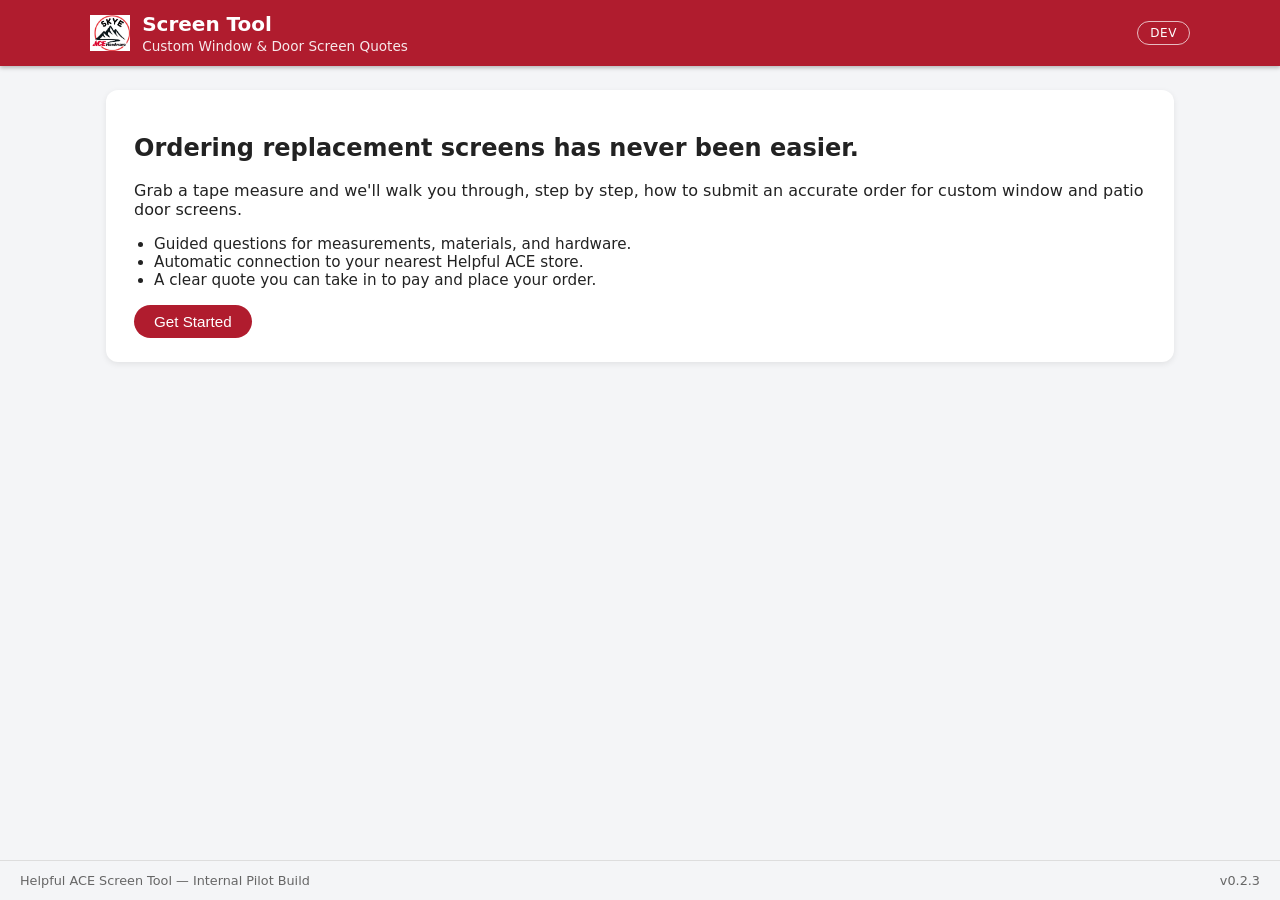
==== index.html @ 0d684887 "Update script references in index.html" ====
<!DOCTYPE html>
<html lang="en">
<head>
  <meta charset="UTF-8" />
  <title>Screen Replacement Ordering | Helpful ACE</title>
  <meta name="viewport" content="width=device-width, initial-scale=1" />
  <link rel="icon" href="data:image/svg+xml,%3Csvg xmlns='http://www.w3.org/2000/svg' viewBox='0 0 100 100'%3E%3Crect width='100' height='100' fill='%23b01c2e'/%3E%3Ctext x='50' y='62' text-anchor='middle' font-size='56' fill='white' font-family='Arial'%3ES%3C/text%3E%3C/svg%3E" />
  <link rel="stylesheet" href="styles.css" />
</head>
<body>
  <header class="app-header">
    <div class="app-header-inner">
      <div class="brand">
        <img class="brand-logo" src="skye_ace_logo.png" alt="Skye Bridge / Helpful" onerror="this.style.display=\'none\'">
        <div class="brand-text">
          <div class="brand-mark">Screen Tool</div>
          <div class="brand-subtitle">Custom Window & Door Screen Quotes</div>
        </div>
      </div>
      <div class="environment-pill" id="envIndicator">DEV</div>
    </div>
  </header>
  <div id="appBanner" class="banner hidden" role="status" aria-live="polite"></div>

  <main id="app">
    <!-- Landing View -->
    <section id="view-landing" class="view active-view">
      <div class="card">
        <h1>Ordering replacement screens has never been easier.</h1>
        <p>
          Grab a tape measure and we'll walk you through, step by step, how to
          submit an accurate order for custom window and patio door screens.
        </p>
        <ul class="benefits-list">
          <li>Guided questions for measurements, materials, and hardware.</li>
          <li>Automatic connection to your nearest Helpful ACE store.</li>
          <li>A clear quote you can take in to pay and place your order.</li>
        </ul>
        <button id="btnGetStarted" class="btn btn-primary">
          Get Started
        </button>
      </div>
    </section>

    <!-- Customer Info View -->
    <section id="view-customer" class="view">
      <div class="card">
        <h2>Let's get to know each other.</h2>
        <p class="view-subtitle">
          We'll use this information to connect your quote to the right store
          and send you a copy by email.
        </p>

        <form id="customerForm" class="form-grid">
          <div class="form-field">
            <label for="customerName">Customer Name</label>
            <input id="customerName" name="customerName" type="text" required />
          </div>

          <div class="form-field full-width">
            <label for="customerStreet">Street Address</label>
            <input id="customerStreet" name="customerStreet" type="text" required />
          </div>

          <div class="form-field">
            <label for="customerCity">City</label>
            <input id="customerCity" name="customerCity" type="text" required />
          </div>

          <div class="form-field">
            <label for="customerState">State</label>
            <input id="customerState" name="customerState" type="text" maxlength="2" required />
          </div>

          <div class="form-field">
            <label for="customerZip">ZIP Code</label>
            <input id="customerZip" name="customerZip" type="text" required />
          </div>

          <div class="form-field">
            <label for="customerEmail">Email</label>
            <input id="customerEmail" name="customerEmail" type="email" required />
          </div>

          <div class="form-field">
            <label for="customerPhone">Phone Number</label>
            <input id="customerPhone" name="customerPhone" type="tel" required />
          </div>

          <div class="form-field full-width">
            <label for="storeSelect">Selected Store</label>
            <select id="storeSelect" name="storeSelect" required>
              <!-- populated by app.js -->
            </select>
          </div>

          <div class="form-actions">
            <button type="button" class="btn btn-secondary" data-nav="landing">
              Back
            </button>
            <button type="submit" class="btn btn-primary">
              Continue to Quote
            </button>
          </div>
        </form>
      </div>
    </section>

    <!-- Quote Dashboard View -->
    <section id="view-dashboard" class="view">
      <div class="card card-wide">
        <header class="section-header">
          <div>
            <h2>Screen Quote Dashboard</h2>
            <p class="view-subtitle">
              Review your customer details, add window or door screens as line items,
              and submit for a complete quote.
            </p>
          </div>
          <div>
            <button id="btnAddScreen" class="btn btn-primary">
              Add Screen
            </button>
          </div>
        </header>

        <section class="summary-grid">
          <div class="summary-card">
            <h3>Customer</h3>
            <div id="summaryCustomer"></div>
          </div>
          <div class="summary-card">
            <h3>Store</h3>
            <div id="summaryStore"></div>
          </div>
          <div class="summary-card totals-card">
            <h3>Quote Totals</h3>
            <div id="summaryTotals">
              <div class="totals-row">
                <span>Subtotal</span><span id="subtotalValue">$0.00</span>
              </div>
              <div class="totals-row">
                <span>Tax</span><span id="taxValue">$0.00</span>
              </div>
              <div class="totals-row">
                <span>Delivery</span><span id="deliveryValue">$0.00</span>
              </div>
              <div class="totals-row totals-row-strong">
                <span>Total</span><span id="totalValue">$0.00</span>
              </div>
            </div>
          </div>
        </section>

        <section class="lineitems-section">
          <div class="lineitems-header">
            <h3>Screens on this quote</h3>
            <p id="lineItemCount" class="helper-text">No screens added yet.</p>
          </div>
          <table class="lineitems-table">
            <thead>
              <tr>
                <th>#</th>
                <th>Type</th>
                <th>Qty</th>
                <th>Width</th>
                <th>Height</th>
                <th>Frame</th>
                <th>Material</th>
                <th>Crossbar</th>
                <th>Hardware</th>
                <th>Line Price</th>
                <th></th>
              </tr>
            </thead>
              <tbody id="lineItemsBody">
              <!-- populated dynamically -->
            </tbody>
          </table>
        </section>

        <div class="dashboard-actions-wrapper">
          <section class="acknowledgement">
            <label class="checkbox-row">
              <input type="checkbox" id="ackMeasurements" />
              <span>
                I understand that it is my responsibility to ensure all measurements,
                hardware selections, and locations are accurate.
              </span>
            </label>
          </section>

          <section class="form-actions spaced">
            <button type="button" class="btn btn-secondary" data-nav="customer">
              Back to Customer Info
            </button>
            <button type="button" class="btn btn-primary" id="btnSubmitQuote">
              Submit Quote
            </button>
          </section>
        </div>
      </div>
    </section>

    <!-- Add Screen View -->
    <section id="view-add-screen" class="view">
      <div class="card card-wide">
        <header class="section-header">
          <div>
            <h2>Add Screen</h2>
            <p class="view-subtitle">
              We'll walk through this opening one step at a time. You can add
              as many screens as you need.
            </p>
          </div>
        </header>

        <form id="screenForm" class="screen-form">
          <div id="screenStepIndicator" class="step-indicator">
            Step 1 of 6
          </div>

          <!-- STEP 1: Screen type & quantity -->
          <div class="screen-step active-step" data-step="1">
            <div class="form-grid">
              <div class="form-field full-width">
                <label>Is this for a window or a patio door?</label>
                <div class="inline-options">
                  <label>
                    <input type="radio" name="screenType" value="window" checked />
                    Window Screen
                  </label>
                  <label>
                    <input type="radio" name="screenType" value="door" />
                    Patio Door Screen
                  </label>
                </div>
                <p class="helper-text">
                  You can repeat this process for each opening. We'll keep everything
                  organized on your quote.
                </p>
              </div>

              <div class="form-field">
                <label for="screenQty">How many of this exact screen do you need?</label>
                <input
                  id="screenQty"
                  name="screenQty"
                  type="number"
                  min="1"
                  value="1"
                  required
                />
              </div>
            </div>
          </div>

          <!-- STEP 2: Measurements -->
          <div class="screen-step" data-step="2">
            <div class="form-grid">
              <div class="form-field full-width">
                <label>Measure the screen frame</label>
              <div class="form-field full-width helper-text">
                <p><strong>Measuring tip:</strong> Measure from the <strong>outside edge</strong> of the frame at the top corners (width), and the <strong>outside edge</strong> of the frame at the side corners (height).</p>
                <p><strong>Orientation:</strong> If you remove the screen, lay it flat with the side that faces <strong>away from the house</strong> facing up. When you see “left/right/top/bottom” later, always think of the screen as you’re standing <strong>outside looking in</strong>.</p>
              </div>

              </div>

              <div class="form-field">
                <label for="screenWidthWhole">Width (inches)</label>
                <div class="dimension-input">
                  <input
                    id="screenWidthWhole"
                    name="screenWidthWhole"
                    type="number"
                    min="0"
                    placeholder="Whole"
                    required
                  />
                  <select
                    id="screenWidthFraction"
                    name="screenWidthFraction"
                  >
                    <option value="">0</option>
                    <option value="1/8">1/8</option>
                    <option value="1/4">1/4</option>
                    <option value="3/8">3/8</option>
                    <option value="1/2">1/2</option>
                    <option value="5/8">5/8</option>
                    <option value="3/4">3/4</option>
                    <option value="7/8">7/8</option>
                  </select>
                </div>
              </div>

              <div class="form-field">
                <label for="screenHeightWhole">Height (inches)</label>
                <div class="dimension-input">
                  <input
                    id="screenHeightWhole"
                    name="screenHeightWhole"
                    type="number"
                    min="0"
                    placeholder="Whole"
                    required
                  />
                  <select
                    id="screenHeightFraction"
                    name="screenHeightFraction"
                  >
                    <option value="">0</option>
                    <option value="1/8">1/8</option>
                    <option value="1/4">1/4</option>
                    <option value="3/8">3/8</option>
                    <option value="1/2">1/2</option>
                    <option value="5/8">5/8</option>
                    <option value="3/4">3/4</option>
                    <option value="7/8">7/8</option>
                  </select>
                </div>
              </div>
            </div>
          </div>

          <!-- STEP 3: Frame -->
          <div class="screen-step" data-step="3">
            <div class="form-grid">
              <div class="form-field">
                <label for="frameType">Frame Type</label>
                <select id="frameType" name="frameType" required>
                  <!-- options populated from config based on screen type -->
                </select>
              </div>

              <div class="form-field">
                <label class="field-label">Frame Color</label>
                <select id="frameColor" name="frameColor" required class="visually-hidden" aria-hidden="true" tabindex="-1">
                  <!-- options populated from config -->
                </select>
                <div id="frameColorTiles" class="swatch-tiles" aria-label="Frame color options"></div>
              </div>
            </div>
          </div>

          <!-- STEP 4: Material -->
          <div class="screen-step" data-step="4">
            <div class="form-grid">
              <div class="form-field">
                <label for="materialType">Material Type</label>
                <select id="materialType" name="materialType" required>
                  <!-- options populated from config -->
                </select>
              </div>

              <div class="form-field">
                <label class="field-label">Material Color</label>
                <select id="materialColor" name="materialColor" required class="visually-hidden" aria-hidden="true" tabindex="-1">
                  <!-- options populated based on material -->
                </select>
                <div id="materialColorTiles" class="swatch-tiles" aria-label="Material color options"></div>
              </div>

              <div class="form-field full-width">
                <p id="materialDetails" class="helper-text">
                  Select a material to see its features.
                </p>
              </div>
            </div>
          </div>

          <!-- STEP 5: Hardware (windows) OR rollers + handle (doors) -->
          <div class="screen-step" data-step="5">
            <div class="form-grid">
              <div class="form-field full-width">
                <label id="step5Title">Hardware</label>
                <p id="step5Subtitle" class="helper-text">Let's place the hardware.</p>
                <div class="helper-text">
                  <p><strong>Place hardware as if you are outside looking into your home.</strong> Left/right/top/bottom should match what you see from the outside.</p>
                  <p>If the screen is removed, lay it on a flat surface with the side that faces <strong>away from the house</strong> facing up before choosing locations.</p>
                </div>

              </div>

              <!-- Window hardware section -->
              <div id="windowOnlyFields" class="window-only full-width">
                <div class="hardware-grid">
                  <div class="hardware-controls">
                    <div class="form-field">
                      <label for="hardwareType">Hardware Type</label>
                      <select id="hardwareType" name="hardwareType">
                        <!-- from config.hardwareOptions -->
                      </select>
                    </div>

                    <div class="form-field">
                      <label for="hardwareQty">Quantity</label>
                      <input
                        id="hardwareQty"
                        name="hardwareQty"
                        type="number"
                        min="1"
                        value="1"
                      />
                    </div>

                    <div class="form-field">
                      <label for="hardwareSide">Side</label>
                      <select id="hardwareSide" name="hardwareSide">
                        <option value="top">Top</option>
                        <option value="right">Right</option>
                        <option value="bottom">Bottom</option>
                        <option value="left">Left</option>
                      </select>
                    </div>

                    <div class="form-field">
                      <button
                        type="button"
                        class="btn btn-secondary"
                        id="btnAddHardware"
                      >
                        Add Hardware to Diagram
                      </button>
                    </div>

                    <p class="helper-text">
                      Choose a hardware type and quantity, pick the side of the
                      screen frame where it belongs, then click
                      "Add Hardware".
                    </p>

                    <div
                      id="hardwareListSummary"
                      class="hardware-list-summary helper-text"
                    >
                      No hardware added yet.
                    </div>

                    <div id="hardwareImagePreview" class="hardware-image-preview hidden">
                      <img id="hardwareImageImg" alt="Hardware example" />
                      <p id="hardwareImageCaption" class="helper-text small"></p>
                    </div>
                  </div>

                  <div class="hardware-diagram-wrapper">
                    <div id="hardwareDiagram" class="hardware-diagram">
                      <div class="hardware-side side-top"></div>
                      <div class="hardware-side side-right"></div>
                      <div class="hardware-side side-bottom"></div>
                      <div class="hardware-side side-left"></div>
                    </div>
                    <p class="helper-text small">
                      Badges show hardware initials, evenly spaced on the selected
                      side.
                    </p>
                  </div>
                </div>
              </div>

              <!-- Door rollers & handle section -->
              <div id="doorOnlyFields" class="door-only full-width hidden">
                <div class="door-fields-vertical">
                  <div class="form-field full-width">
                    <label for="doorRollers">Roller Type</label>
                    <select id="doorRollers" name="doorRollers">
                      <!-- from config.doorHardwareOptions -->
                    </select>
                  </div>

                  <div class="form-field full-width">
                    <label for="handleOrientation">Handle Orientation</label>
                    <select id="handleOrientation" name="handleOrientation">
                      <option value="left">Left</option>
                      <option value="right">Right</option>
                    </select>
                  </div>

                  <div class="form-field full-width">
                    <label for="handleHeightWhole">Handle Height from Bottom (inches)</label>
                    <div class="dimension-input">
                      <input
                        id="handleHeightWhole"
                        name="handleHeightWhole"
                        type="number"
                        min="0"
                        placeholder="Whole"
                      />
                      <select
                        id="handleHeightFraction"
                        name="handleHeightFraction"
                      >
                        <option value="">0</option>
                        <option value="1/8">1/8</option>
                        <option value="1/4">1/4</option>
                        <option value="3/8">3/8</option>
                        <option value="1/2">1/2</option>
                        <option value="5/8">5/8</option>
                        <option value="3/4">3/4</option>
                        <option value="7/8">7/8</option>
                      </select>
                    </div>
                  </div>
                </div>
              </div>
            </div>
          </div>

          <div class="screen-step" data-step="6">
            <div class="form-grid">
              <div class="form-field full-width">
                <label for="crossbarNeeded" id="crossbarLabel">
                  Do you want a crossbar?
                </label>
                <select id="crossbarNeeded" name="crossbarNeeded">
                  <option value="no">No Crossbar</option>
                  <option value="yes">Yes - Add Crossbar</option>
                </select>
              </div>

              <div id="crossbarDetails" class="crossbar-details hidden full-width">
                <div class="form-field full-width">
                  <label for="crossbarType">Crossbar Size</label>
                  <select id="crossbarType" name="crossbarType">
                    <option value="7/8">7/8"</option>
                    <option value="3/8x5/8">3/8" x 5/8"</option>
                  </select>
                </div>

                <div class="form-field full-width">
                  <label for="crossbarOrientation">Crossbar Orientation</label>
                  <select id="crossbarOrientation" name="crossbarOrientation">
                    <option value="horizontal">Horizontal</option>
                    <option value="vertical">Vertical</option>
                  </select>
                </div>

                <div class="form-field full-width">
                  <label for="crossbarDistance">
                    Distance from top-left corner
                  </label>
                  <input
                    id="crossbarDistance"
                    name="crossbarDistance"
                    type="text"
                    placeholder='e.g. 20" down or 15" across'
                  />
                  <p class="helper-text small">
                    Specify the distance with units (e.g., 20" down for horizontal, 15" across for vertical).
                  </p>
                </div>
              </div>

              <div class="form-field full-width">
                <label>Frame Cut Type</label>
                <div class="inline-options">
                  <label>
                    <input
                      type="radio"
                      name="frameCutType"
                      value="standard"
                      checked
                    /> Standard Cut
                  </label>
                  <label>
                    <input type="radio" name="frameCutType" value="miter" />
                    Miter Cut
                  </label>
                </div>
                <p class="helper-text small">
                  We'll show cut-style reference images on the final quote/order form
                  for the vendor.
                </p>
              </div>
            </div>
          </div>

          <!-- STEP NAVIGATION -->
          <div class="form-actions spaced">
            <button type="button" class="btn btn-secondary" id="btnScreenPrev">
              Back
            </button>

            <div class="step-actions-right">
              <button type="button" class="btn btn-secondary" id="btnCancelScreen">
                Cancel
              </button>
              <button type="button" class="btn btn-primary" id="btnScreenNext">
                Next
              </button>
              <button type="submit" class="btn btn-primary" id="btnSaveScreen">
                Save Screen
              </button>
            </div>
          </div>
        </form>
      </div>
    </section>

    <!-- Success View -->
    <section id="view-success" class="view">
      <div class="card card-wide">
        <h2>Quote submitted successfully.</h2>
        <p id="successStripeLine" class="helper-text hidden">
          Your Screen Quote has been created, but not yet placed. Review the details of your order for accuracy and then
          <a id="successPaymentLink" href="#" target="_blank" rel="noopener">Pay Here</a>,
          use the link in your emailed quote, or visit the store to make payment and complete your order.
        </p>
        <p>
          Once payment is received, production on your order will begin and will no longer be able to be cancelled or modified.
        </p>

        <section class="summary-grid">
          <div class="summary-card">
            <h3>Quote ID</h3>
            <div id="successQuoteId"></div>
          </div>
          <div class="summary-card">
            <h3>Customer</h3>
            <div id="successCustomer"></div>
          </div>
          <div class="summary-card">
            <h3>Store</h3>
            <div id="successStore"></div>
          </div>
        </section>

        <section class="lineitems-section">
          <h3>Summary of screens on this quote</h3>
          <table class="lineitems-table">
            <thead>
              <tr>
                <th>#</th>
                <th>Type</th>
                <th>Qty</th>
                <th>Width</th>
                <th>Height</th>
                <th>Frame</th>
                <th>Material</th>
                <th>Crossbar</th>
                <th>Hardware</th>
                <th>Line Price</th>
              </tr>
            </thead>
            <tbody id="successLineItemsBody">
              <!-- populated dynamically -->
            </tbody>
          </table>
        </section>

        <section class="form-actions centered">
          <button type="button" id="btnNewQuote" class="btn btn-primary">
            Start New Quote
          </button>
        </section>
      </div>
    </section>
  </main>

  <footer class="app-footer">
    <span>Helpful ACE Screen Tool &mdash; Internal Pilot Build</span>
    <span id="appVersion">v0.2.3</span>
  </footer>

  <script>
    window.__screenPaymentUrl = null;

    function updateSuccessPaymentLink() {
      const link = document.getElementById('successPaymentLink');
      if (!link) return;

      if (window.__screenPaymentUrl) {
        link.href = window.__screenPaymentUrl;
        link.classList.remove('disabled');
        link.setAttribute('aria-disabled', 'false');
      } else {
        link.href = '#';
        link.setAttribute('aria-disabled', 'true');
      }
    }

    (function captureQuoteCreatePaymentUrl() {
      const originalFetch = window.fetch.bind(window);
      window.fetch = async function patchedFetch() {
        const response = await originalFetch.apply(window, arguments);

        try {
          const requestTarget = arguments[0];
          const requestUrl = typeof requestTarget === 'string' ? requestTarget : requestTarget?.url || '';
          if (String(requestUrl).includes('/api/quote/create')) {
            response.clone().json().then((data) => {
              window.__screenPaymentUrl = data?.payment_url || data?.quote?.payment_url || null;
              updateSuccessPaymentLink();
            }).catch(() => {});
          }
        } catch (err) {
          console.warn('Payment link capture failed:', err);
        }

        return response;
      };
    })();

    document.addEventListener('DOMContentLoaded', updateSuccessPaymentLink);
  </script>
  <script src="app.js?v=4"></script>
  <script src="post-app-fixes.js?v=1"></script>
  <script>
    (function refreshPaymentLinkAfterSuccessRender() {
      const originalRenderSuccessView = window.renderSuccessView;
      if (typeof originalRenderSuccessView === 'function') {
        window.renderSuccessView = function patchedRenderSuccessView() {
          const result = originalRenderSuccessView.apply(this, arguments);
          updateSuccessPaymentLink();
          setTimeout(updateSuccessPaymentLink, 0);
          return result;
        };
      }
    })();
  </script>
</body>
</html>
---- styles.css ----
/* Reset / base styles */
*,
*::before,
*::after {
  box-sizing: border-box;
}
html,
body {
  margin: 0;
  padding: 0;
  font-family: system-ui, -apple-system, BlinkMacSystemFont, "Segoe UI", sans-serif;
  background-color: #f4f5f7;
  color: #222;
}
body {
  min-height: 100vh;
  display: flex;
  flex-direction: column;
}
/* Header */
.app-header {
  background: #b01c2e;
  color: #fff;
  padding: 0.75rem 1.25rem;
  box-shadow: 0 2px 4px rgba(0, 0, 0, 0.25);
}
.app-header-inner {
  max-width: 1100px;
  margin: 0 auto;
  display: flex;
  align-items: center;
  justify-content: space-between;
  gap: 1rem;
}
.brand {
  display: flex;
  align-items: center;
  gap: 0.75rem;
}
.brand-text {
  display: flex;
  flex-direction: column;
  gap: 0.1rem;
}
.brand-mark {
  font-weight: 700;
  font-size: 1.25rem;
}
.brand-subtitle {
  font-size: 0.85rem;
  opacity: 0.9;
}
.environment-pill {
  padding: 0.25rem 0.75rem;
  border-radius: 999px;
  border: 1px solid rgba(255, 255, 255, 0.7);
  font-size: 0.75rem;
  text-transform: uppercase;
  letter-spacing: 0.05em;
}
/* Body container */
#app {
  flex: 1;
  max-width: 1100px;
  width: 100%;
  margin: 1.5rem auto;
  padding: 0 1rem 2rem;
}
.app-footer {
  border-top: 1px solid #ddd;
  padding: 0.75rem 1.25rem;
  font-size: 0.8rem;
  display: flex;
  justify-content: space-between;
  color: #666;
}
/* Views & cards */
.view {
  display: none;
}
.active-view {
  display: block;
}
.card {
  background: #fff;
  border-radius: 0.75rem;
  padding: 1.5rem 1.75rem;
  box-shadow: 0 2px 6px rgba(0, 0, 0, 0.08);
}
.card-wide {
  padding: 1.5rem 1.75rem 2rem;
}
.section-header {
  display: flex;
  justify-content: space-between;
  gap: 1rem;
  align-items: center;
  margin-bottom: 1rem;
}
.section-header h2 {
  margin-bottom: 0.25rem;
}
.view-subtitle {
  margin-top: 0.25rem;
  font-size: 0.9rem;
  color: #555;
}
/* Buttons */
.btn {
  border-radius: 999px;
  border: none;
  padding: 0.5rem 1.25rem;
  font-size: 0.95rem;
  cursor: pointer;
  display: inline-flex;
  align-items: center;
  justify-content: center;
  gap: 0.25rem;
  transition: transform 0.05s ease, box-shadow 0.05s ease, background-color 0.1s ease;
}
.btn-primary {
  background-color: #b01c2e;
  color: #fff;
}
.btn-primary:hover {
  background-color: #941626;
}
.btn-secondary {
  background-color: #e3e6ea;
  color: #333;
}
.btn-secondary:hover {
  background-color: #d3d7dd;
}
.btn:active {
  transform: translateY(1px);
  box-shadow: none;
}
.btn-xs {
  padding: 0.25rem 0.6rem;
  font-size: 0.75rem;
}
/* Form layout */
.form-grid {
  display: grid;
  grid-template-columns: repeat(2, minmax(0, 1fr));
  gap: 1rem 1.25rem;
  margin-top: 1rem;
}
.form-field {
  display: flex;
  flex-direction: column;
  gap: 0.25rem;
}
.form-field.full-width {
  grid-column: 1 / -1;
}
label {
  font-weight: 600;
  font-size: 0.9rem;
}
input,
select,
textarea {
  border-radius: 0.5rem;
  border: 1px solid #ccd0d5;
  padding: 0.4rem 0.6rem;
  font-size: 0.9rem;
  font-family: inherit;
}
input:focus,
select:focus,
textarea:focus {
  outline: none;
  border-color: #b01c2e;
  box-shadow: 0 0 0 1px rgba(176, 28, 46, 0.15);
}
textarea {
  resize: vertical;
}
.helper-text {
  font-size: 0.8rem;
  color: #666;
}
.helper-text.small {
  font-size: 0.75rem;
}
.form-actions {
  display: flex;
  justify-content: flex-end;
  gap: 0.5rem;
  margin-top: 1rem;
}
.form-actions.spaced {
  justify-content: space-between;
}
.form-actions.centered {
  justify-content: center;
}
.step-actions-right {
  display: flex;
  gap: 0.5rem;
}
/* Dimension inputs */
.dimension-input {
  display: flex;
  gap: 0.4rem;
}
.dimension-input input {
  max-width: 4rem;
}
.dimension-input select {
  max-width: 4.5rem;
}
/* List & summary */
.benefits-list {
  margin-top: 0.75rem;
  padding-left: 1.25rem;
  font-size: 0.95rem;
}
.summary-grid {
  display: grid;
  grid-template-columns: repeat(3, minmax(0, 1fr));
  gap: 1rem;
  margin-top: 1rem;
  margin-bottom: 1.5rem;
}
.summary-card {
  border-radius: 0.75rem;
  border: 1px solid #e0e3e8;
  background: #fafbfc;
  padding: 0.75rem 0.9rem;
}
.summary-card h3 {
  margin-top: 0;
  margin-bottom: 0.35rem;
  font-size: 0.95rem;
}
.totals-card {
  background: #fff;
}
.totals-row {
  display: flex;
  justify-content: space-between;
  font-size: 0.9rem;
  margin-bottom: 0.1rem;
}
.totals-row-strong {
  font-weight: 700;
  margin-top: 0.3rem;
}
/* Line items table */
.lineitems-section {
  margin-top: 1rem;
}
.lineitems-header {
  display: flex;
  justify-content: space-between;
  align-items: baseline;
  gap: 1rem;
  margin-bottom: 0.5rem;
}
.lineitems-table {
  width: 100%;
  border-collapse: collapse;
  font-size: 0.85rem;
}
.lineitems-table th,
.lineitems-table td {
  border: 1px solid #e0e3e8;
  padding: 0.35rem 0.4rem;
  text-align: left;
}
.lineitems-table thead {
  background: #f1f3f6;
}
.lineitems-table tbody tr:nth-child(even) {
  background: #fafbfc;
}
/* Acknowledgement */
.acknowledgement {
  margin-top: 1.25rem;
  flex: 1;
}
.checkbox-row {
  display: flex;
  align-items: flex-start;
  gap: 0.5rem;
  font-size: 0.9rem;
}
.dashboard-actions-wrapper {
  display: flex;
  gap: 1rem;
  align-items: flex-end;
  margin-top: 1.25rem;
}
/* Inline options */
.inline-options {
  display: flex;
  flex-wrap: wrap;
  gap: 0.75rem;
  font-size: 0.9rem;
}
/* Conditional sections */
.window-only,
.door-only,
.crossbar-details {
  border-radius: 0.5rem;
  border: 1px dashed #d0d4da;
  padding: 0.75rem;
  margin-top: 0.5rem;
}
.window-only {
  background: #f8fafc;
}
.door-only {
  background: #fdf9f5;
}
.door-fields-vertical {
  display: flex;
  flex-direction: column;
  gap: 1.5rem;
}
.hidden {
  display: none !important;
}
.visually-hidden {
  position: absolute !important;
  width: 1px;
  height: 1px;
  margin: -1px;
  padding: 0;
  border: 0;
  overflow: hidden;
  clip: rect(0 0 0 0);
  clip-path: inset(50%);
  white-space: nowrap;
}
/* Banner */
.banner {
  max-width: 1100px;
  margin: 0.75rem auto 0;
  padding: 0.5rem 1rem;
  border-radius: 0.5rem;
  font-size: 0.9rem;
}
.banner-info {
  background: #eef3fb;
  color: #244163;
  border: 1px solid #c9d9f0;
}
.banner-error {
  background: #fbeaec;
  color: #7a1d26;
  border: 1px solid #f2c7cd;
}
/* Hardware diagram */
.hardware-grid {
  display: flex;
  flex-wrap: wrap;
  gap: 1.25rem;
  align-items: flex-start;
  margin-top: 0.5rem;
}
.hardware-controls {
  flex: 2 1 260px;
}
.hardware-diagram-wrapper {
  flex: 1 1 160px;
  max-width: 100%;
}
.hardware-diagram {
  position: relative;
  width: 160px;
  height: 160px;
  border: 2px solid #555;
  border-radius: 4px;
  margin: 0 auto 0.25rem;
  background: #fff;
}
.hardware-side {
  position: absolute;
  display: flex;
  gap: 0.25rem;
}
.side-top,
.side-bottom {
  left: 4px;
  right: 4px;
  justify-content: space-around;
}
.side-top {
  top: 4px;
}
.side-bottom {
  bottom: 4px;
}
.side-left,
.side-right {
  top: 4px;
  bottom: 4px;
  flex-direction: column;
  justify-content: space-around;
}
.side-left {
  left: 4px;
}
.side-right {
  right: 4px;
}
.hardware-badge {
  padding: 0.15rem 0.3rem;
  border-radius: 999px;
  background: #b01c2e;
  color: #fff;
  font-size: 0.7rem;
  font-weight: 600;
}
.hardware-list-summary {
  margin-top: 0.25rem;
}
.hardware-list {
  display: flex;
  flex-direction: column;
  gap: 0.35rem;
}
.hardware-list-item {
  display: flex;
  align-items: center;
  justify-content: space-between;
  gap: 0.5rem;
}
/* Image previews */
.swatch-preview,
.hardware-image-preview {
  margin-top: 0.5rem;
  display: inline-flex;
  align-items: center;
  gap: 0.5rem;
}
.swatch-preview img,
.hardware-image-preview img {
  width: 48px;
  height: 48px;
  border-radius: 0.35rem;
  border: 1px solid #d0d4da;
  object-fit: cover;
}
/* Stepper */
.screen-form {
  margin-top: 0.5rem;
}
.step-indicator {
  font-size: 0.85rem;
  color: #555;
  margin-bottom: 0.75rem;
}
.screen-step {
  display: none;
}
.screen-step.active-step {
  display: block;
}
/* Responsive tweaks */
@media (max-width: 900px) {
  .form-grid {
    grid-template-columns: repeat(2, minmax(0, 1fr));
  }
  .summary-grid {
    grid-template-columns: repeat(2, minmax(0, 1fr));
  }
  .dashboard-actions-wrapper {
    flex-direction: column;
    gap: 1rem;
  }
}
@media (max-width: 640px) {
  #app {
    margin-top: 1rem;
  }
  .app-header-inner {
    flex-direction: column;
    align-items: flex-start;
  }
  .form-grid {
    grid-template-columns: 1fr;
  }
  .summary-grid {
    grid-template-columns: 1fr;
  }
  .section-header {
    flex-direction: column;
    align-items: flex-start;
  }
  .lineitems-table {
    font-size: 0.8rem;
  }
  .hardware-grid {
    flex-direction: column;
  }
  .hardware-diagram-wrapper {
    flex: none;
    display: flex;
    justify-content: center;
  }
  .dashboard-actions-wrapper {
    flex-direction: column;
  }
}


/* Brand logo in the red band */
.brand-logo {
  height: 36px;
  max-height: 90%;
  width: auto;
  display: block;
}

/* Force better wrapping in summary cards */
.info-lines > div { line-height: 1.35; }

/* Swatch tiles */
.swatch-tiles {
  display: grid;
  grid-template-columns: repeat(auto-fit, minmax(110px, 1fr));
  gap: 0.75rem;
  margin-top: 0.75rem;
}
.swatch-tile {
  border: 2px solid #d0d4da;
  border-radius: 0.65rem;
  background: #fff;
  padding: 0.5rem 0.4rem 0.6rem;
  width: 100%;
  display: flex;
  flex-direction: column;
  align-items: center;
  gap: 0.45rem;
  cursor: pointer;
}
.swatch-tile.is-selected {
  border-color: #b01c2e;
  box-shadow: 0 0 0 2px rgba(176, 28, 46, 0.2);
  background: #fff7f8;
}
.swatch-tile:focus-visible {
  outline: 2px solid #b01c2e;
  outline-offset: 2px;
}
.swatch-chip {
  width: 54px;
  height: 54px;
  border-radius: 0.5rem;
  border: 1px solid rgba(0,0,0,0.12);
  background: #f0f0f0;
  background-size: cover;
  background-position: center;
}
.swatch-label {
  font-size: 0.75rem;
  text-align: center;
}

/* Prefer vertical stacking for form grids */
.form-grid.two-col {
  grid-template-columns: 1fr !important;
}

#crossbarDecision { max-width: 320px; }

#successPaymentLink {
  font-size: 1.15rem;
  font-weight: 800;
}
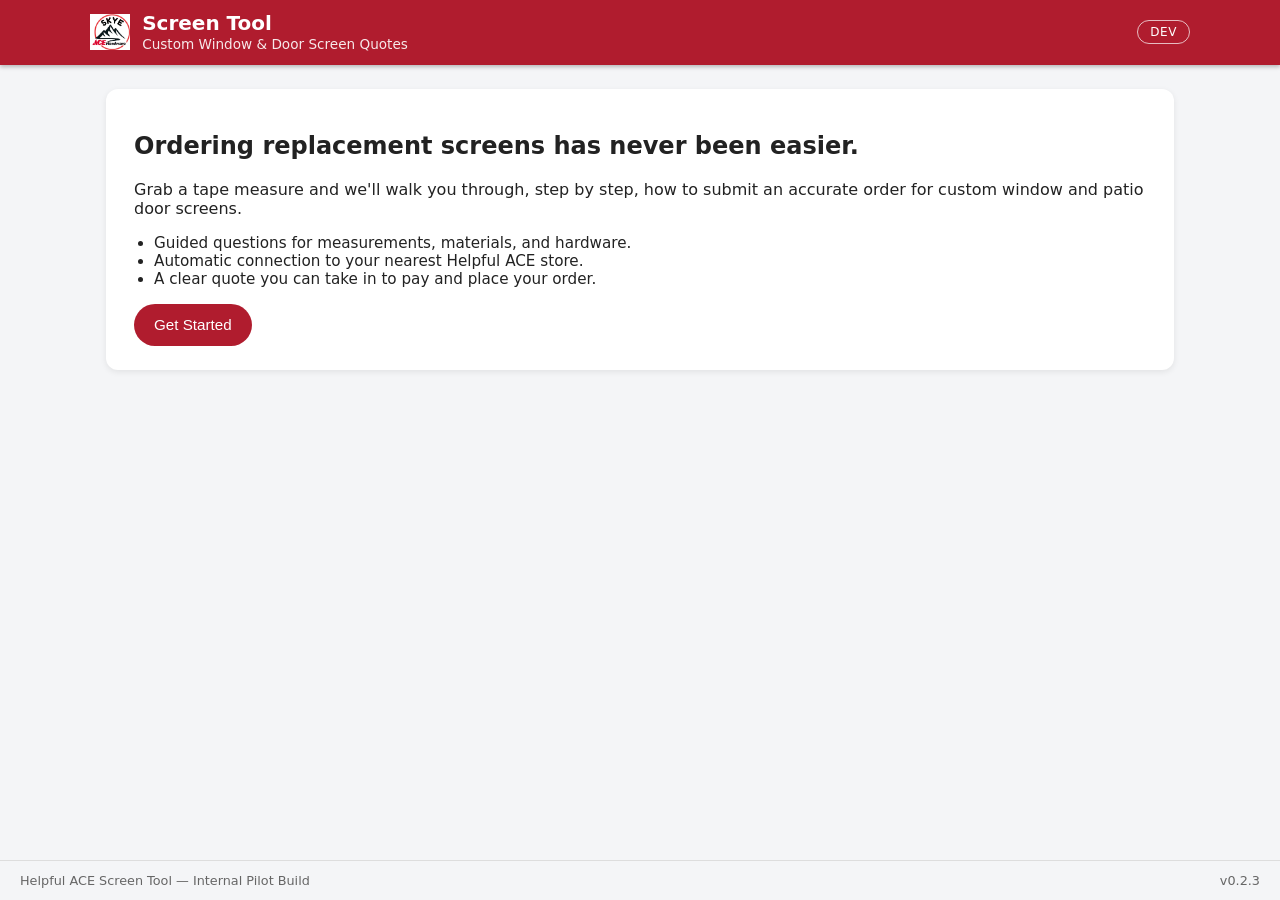
==== commit 6a6469d0: "Add mobile UI polish script to index.html" ====
--- a/index.html
+++ b/index.html
@@ -705,6 +705,7 @@
   </script>
   <script src="app.js?v=4"></script>
   <script src="post-app-fixes.js?v=1"></script>
+  <script src="mobile-ui-polish.js?v=1"></script>
   <script>
     (function refreshPaymentLinkAfterSuccessRender() {
       const originalRenderSuccessView = window.renderSuccessView;
--- a/styles.css
+++ b/styles.css
@@ -12,10 +12,22 @@
   background-color: #f4f5f7;
   color: #222;
 }
+html {
+  max-width: 100%;
+  overflow-x: hidden;
+}
 body {
   min-height: 100vh;
   display: flex;
   flex-direction: column;
+  max-width: 100%;
+  overflow-x: hidden;
+}
+img,
+svg,
+video,
+canvas {
+  max-width: 100%;
 }
 /* Header */
 .app-header {
@@ -31,24 +43,29 @@
   align-items: center;
   justify-content: space-between;
   gap: 1rem;
+  min-width: 0;
 }
 .brand {
   display: flex;
   align-items: center;
   gap: 0.75rem;
+  min-width: 0;
 }
 .brand-text {
   display: flex;
   flex-direction: column;
   gap: 0.1rem;
+  min-width: 0;
 }
 .brand-mark {
   font-weight: 700;
   font-size: 1.25rem;
+  line-height: 1.1;
 }
 .brand-subtitle {
   font-size: 0.85rem;
   opacity: 0.9;
+  line-height: 1.25;
 }
 .environment-pill {
   padding: 0.25rem 0.75rem;
@@ -57,6 +74,7 @@
   font-size: 0.75rem;
   text-transform: uppercase;
   letter-spacing: 0.05em;
+  flex: 0 0 auto;
 }
 /* Body container */
 #app {
@@ -65,6 +83,7 @@
   width: 100%;
   margin: 1.5rem auto;
   padding: 0 1rem 2rem;
+  min-width: 0;
 }
 .app-footer {
   border-top: 1px solid #ddd;
@@ -73,10 +92,12 @@
   display: flex;
   justify-content: space-between;
   color: #666;
+  gap: 0.75rem;
 }
 /* Views & cards */
 .view {
   display: none;
+  min-width: 0;
 }
 .active-view {
   display: block;
@@ -86,6 +107,7 @@
   border-radius: 0.75rem;
   padding: 1.5rem 1.75rem;
   box-shadow: 0 2px 6px rgba(0, 0, 0, 0.08);
+  min-width: 0;
 }
 .card-wide {
   padding: 1.5rem 1.75rem 2rem;
@@ -96,6 +118,7 @@
   gap: 1rem;
   align-items: center;
   margin-bottom: 1rem;
+  min-width: 0;
 }
 .section-header h2 {
   margin-bottom: 0.25rem;
@@ -117,6 +140,9 @@
   justify-content: center;
   gap: 0.25rem;
   transition: transform 0.05s ease, box-shadow 0.05s ease, background-color 0.1s ease;
+  min-height: 42px;
+  text-align: center;
+  white-space: normal;
 }
 .btn-primary {
   background-color: #b01c2e;
@@ -139,6 +165,7 @@
 .btn-xs {
   padding: 0.25rem 0.6rem;
   font-size: 0.75rem;
+  min-height: 32px;
 }
 /* Form layout */
 .form-grid {
@@ -146,11 +173,13 @@
   grid-template-columns: repeat(2, minmax(0, 1fr));
   gap: 1rem 1.25rem;
   margin-top: 1rem;
+  min-width: 0;
 }
 .form-field {
   display: flex;
   flex-direction: column;
   gap: 0.25rem;
+  min-width: 0;
 }
 .form-field.full-width {
   grid-column: 1 / -1;
@@ -167,6 +196,9 @@
   padding: 0.4rem 0.6rem;
   font-size: 0.9rem;
   font-family: inherit;
+  width: 100%;
+  max-width: 100%;
+  min-width: 0;
 }
 input:focus,
 select:focus,
@@ -190,6 +222,7 @@
   justify-content: flex-end;
   gap: 0.5rem;
   margin-top: 1rem;
+  flex-wrap: wrap;
 }
 .form-actions.spaced {
   justify-content: space-between;
@@ -200,17 +233,20 @@
 .step-actions-right {
   display: flex;
   gap: 0.5rem;
+  flex-wrap: wrap;
 }
 /* Dimension inputs */
 .dimension-input {
-  display: flex;
+  display: grid;
+  grid-template-columns: minmax(0, 1fr) minmax(76px, 0.45fr);
   gap: 0.4rem;
+  width: 100%;
 }
 .dimension-input input {
-  max-width: 4rem;
+  max-width: none;
 }
 .dimension-input select {
-  max-width: 4.5rem;
+  max-width: none;
 }
 /* List & summary */
 .benefits-list {
@@ -230,6 +266,8 @@
   border: 1px solid #e0e3e8;
   background: #fafbfc;
   padding: 0.75rem 0.9rem;
+  min-width: 0;
+  overflow-wrap: anywhere;
 }
 .summary-card h3 {
   margin-top: 0;
@@ -242,6 +280,7 @@
 .totals-row {
   display: flex;
   justify-content: space-between;
+  gap: 0.75rem;
   font-size: 0.9rem;
   margin-bottom: 0.1rem;
 }
@@ -252,6 +291,9 @@
 /* Line items table */
 .lineitems-section {
   margin-top: 1rem;
+  max-width: 100%;
+  overflow-x: auto;
+  -webkit-overflow-scrolling: touch;
 }
 .lineitems-header {
   display: flex;
@@ -264,12 +306,14 @@
   width: 100%;
   border-collapse: collapse;
   font-size: 0.85rem;
+  min-width: 760px;
 }
 .lineitems-table th,
 .lineitems-table td {
   border: 1px solid #e0e3e8;
   padding: 0.35rem 0.4rem;
   text-align: left;
+  vertical-align: top;
 }
 .lineitems-table thead {
   background: #f1f3f6;
@@ -281,6 +325,7 @@
 .acknowledgement {
   margin-top: 1.25rem;
   flex: 1;
+  min-width: 0;
 }
 .checkbox-row {
   display: flex;
@@ -288,11 +333,17 @@
   gap: 0.5rem;
   font-size: 0.9rem;
 }
+.checkbox-row input[type="checkbox"] {
+  width: auto;
+  flex: 0 0 auto;
+  margin-top: 0.2rem;
+}
 .dashboard-actions-wrapper {
   display: flex;
   gap: 1rem;
   align-items: flex-end;
   margin-top: 1.25rem;
+  min-width: 0;
 }
 /* Inline options */
 .inline-options {
@@ -300,6 +351,16 @@
   flex-wrap: wrap;
   gap: 0.75rem;
   font-size: 0.9rem;
+}
+.inline-options label {
+  display: inline-flex;
+  align-items: center;
+  gap: 0.35rem;
+}
+.inline-options input[type="radio"],
+.inline-options input[type="checkbox"] {
+  width: auto;
+  flex: 0 0 auto;
 }
 /* Conditional sections */
 .window-only,
@@ -309,6 +370,7 @@
   border: 1px dashed #d0d4da;
   padding: 0.75rem;
   margin-top: 0.5rem;
+  min-width: 0;
 }
 .window-only {
   background: #f8fafc;
@@ -361,9 +423,11 @@
   gap: 1.25rem;
   align-items: flex-start;
   margin-top: 0.5rem;
+  min-width: 0;
 }
 .hardware-controls {
   flex: 2 1 260px;
+  min-width: 0;
 }
 .hardware-diagram-wrapper {
   flex: 1 1 160px;
@@ -429,6 +493,7 @@
   align-items: center;
   justify-content: space-between;
   gap: 0.5rem;
+  min-width: 0;
 }
 /* Image previews */
 .swatch-preview,
@@ -437,6 +502,7 @@
   display: inline-flex;
   align-items: center;
   gap: 0.5rem;
+  max-width: 100%;
 }
 .swatch-preview img,
 .hardware-image-preview img {
@@ -446,6 +512,10 @@
   border: 1px solid #d0d4da;
   object-fit: cover;
 }
+.hardware-image-caption,
+#hardwareImageCaption {
+  overflow-wrap: anywhere;
+}
 /* Stepper */
 .screen-form {
   margin-top: 0.5rem;
@@ -471,43 +541,152 @@
   }
   .dashboard-actions-wrapper {
     flex-direction: column;
+    align-items: stretch;
     gap: 1rem;
   }
 }
 @media (max-width: 640px) {
   #app {
-    margin-top: 1rem;
+    margin-top: 0.75rem;
+    padding: 0 0.7rem 1.25rem;
+  }
+  .app-header {
+    padding: 0.65rem 0.8rem;
   }
   .app-header-inner {
+    flex-direction: row;
+    align-items: center;
+    gap: 0.75rem;
+  }
+  .brand {
+    gap: 0.55rem;
+    flex: 1 1 auto;
+  }
+  .brand-logo {
+    height: 34px;
+    flex: 0 0 auto;
+  }
+  .brand-mark {
+    font-size: 1.05rem;
+  }
+  .brand-subtitle {
+    font-size: 0.74rem;
+    max-width: 13rem;
+  }
+  .environment-pill {
+    font-size: 0.65rem;
+    padding: 0.2rem 0.55rem;
+  }
+  .card,
+  .card-wide {
+    border-radius: 0.65rem;
+    padding: 1rem 0.9rem 1.25rem;
+  }
+  .card h1 {
+    font-size: 1.55rem;
+    line-height: 1.12;
+  }
+  .form-grid {
+    grid-template-columns: 1fr;
+    gap: 0.85rem;
+  }
+  .summary-grid {
+    grid-template-columns: 1fr;
+    gap: 0.75rem;
+    margin-bottom: 1rem;
+  }
+  .summary-card {
+    padding: 0.72rem 0.8rem;
+  }
+  .section-header {
+    flex-direction: column;
+    align-items: stretch;
+  }
+  .section-header .btn,
+  #btnAddScreen {
+    width: 100%;
+  }
+  .lineitems-header {
     flex-direction: column;
     align-items: flex-start;
-  }
-  .form-grid {
-    grid-template-columns: 1fr;
-  }
-  .summary-grid {
-    grid-template-columns: 1fr;
-  }
-  .section-header {
+    gap: 0.15rem;
+  }
+  .lineitems-table {
+    font-size: 0.78rem;
+    min-width: 720px;
+  }
+  .hardware-grid {
+    flex-direction: column;
+  }
+  .hardware-controls {
+    width: 100%;
+    flex-basis: auto;
+  }
+  .hardware-diagram-wrapper {
+    flex: none;
+    width: 100%;
+    display: flex;
+    flex-direction: column;
+    align-items: center;
+  }
+  .dashboard-actions-wrapper {
+    flex-direction: column;
+    align-items: stretch;
+  }
+  .form-actions,
+  .form-actions.spaced,
+  .step-actions-right {
+    width: 100%;
+    justify-content: stretch;
+  }
+  .form-actions .btn,
+  .step-actions-right .btn,
+  #btnSubmitQuote,
+  #btnNewQuote {
+    flex: 1 1 100%;
+    width: 100%;
+  }
+  .inline-options {
+    flex-direction: column;
+    gap: 0.5rem;
+  }
+  .window-only,
+  .door-only,
+  .crossbar-details {
+    padding: 0.65rem;
+  }
+  .swatch-tiles {
+    grid-template-columns: repeat(2, minmax(0, 1fr));
+  }
+  .swatch-tile {
+    min-width: 0;
+  }
+  .app-footer {
     flex-direction: column;
     align-items: flex-start;
-  }
-  .lineitems-table {
-    font-size: 0.8rem;
-  }
-  .hardware-grid {
-    flex-direction: column;
-  }
-  .hardware-diagram-wrapper {
-    flex: none;
-    display: flex;
-    justify-content: center;
-  }
-  .dashboard-actions-wrapper {
-    flex-direction: column;
-  }
-}
-
+    padding: 0.75rem 0.85rem;
+  }
+}
+@media (max-width: 380px) {
+  #app {
+    padding-left: 0.55rem;
+    padding-right: 0.55rem;
+  }
+  .card,
+  .card-wide {
+    padding-left: 0.75rem;
+    padding-right: 0.75rem;
+  }
+  .brand-subtitle {
+    max-width: 10.5rem;
+  }
+  .swatch-tiles {
+    grid-template-columns: 1fr;
+  }
+  .dimension-input {
+    grid-template-columns: minmax(0, 1fr) minmax(70px, 0.5fr);
+  }
+}
 
 /* Brand logo in the red band */
 .brand-logo {
@@ -518,7 +697,15 @@
 }
 
 /* Force better wrapping in summary cards */
-.info-lines > div { line-height: 1.35; }
+.info-lines > div,
+#summaryCustomer,
+#summaryStore,
+#successCustomer,
+#successStore,
+#successQuoteId {
+  line-height: 1.35;
+  overflow-wrap: anywhere;
+}
 
 /* Swatch tiles */
 .swatch-tiles {
@@ -572,4 +759,16 @@
 #successPaymentLink {
   font-size: 1.15rem;
   font-weight: 800;
-}
+  overflow-wrap: anywhere;
+}
+
+@media (max-width: 640px) {
+  .swatch-tiles {
+    grid-template-columns: repeat(2, minmax(0, 1fr));
+  }
+}
+@media (max-width: 380px) {
+  .swatch-tiles {
+    grid-template-columns: 1fr;
+  }
+}
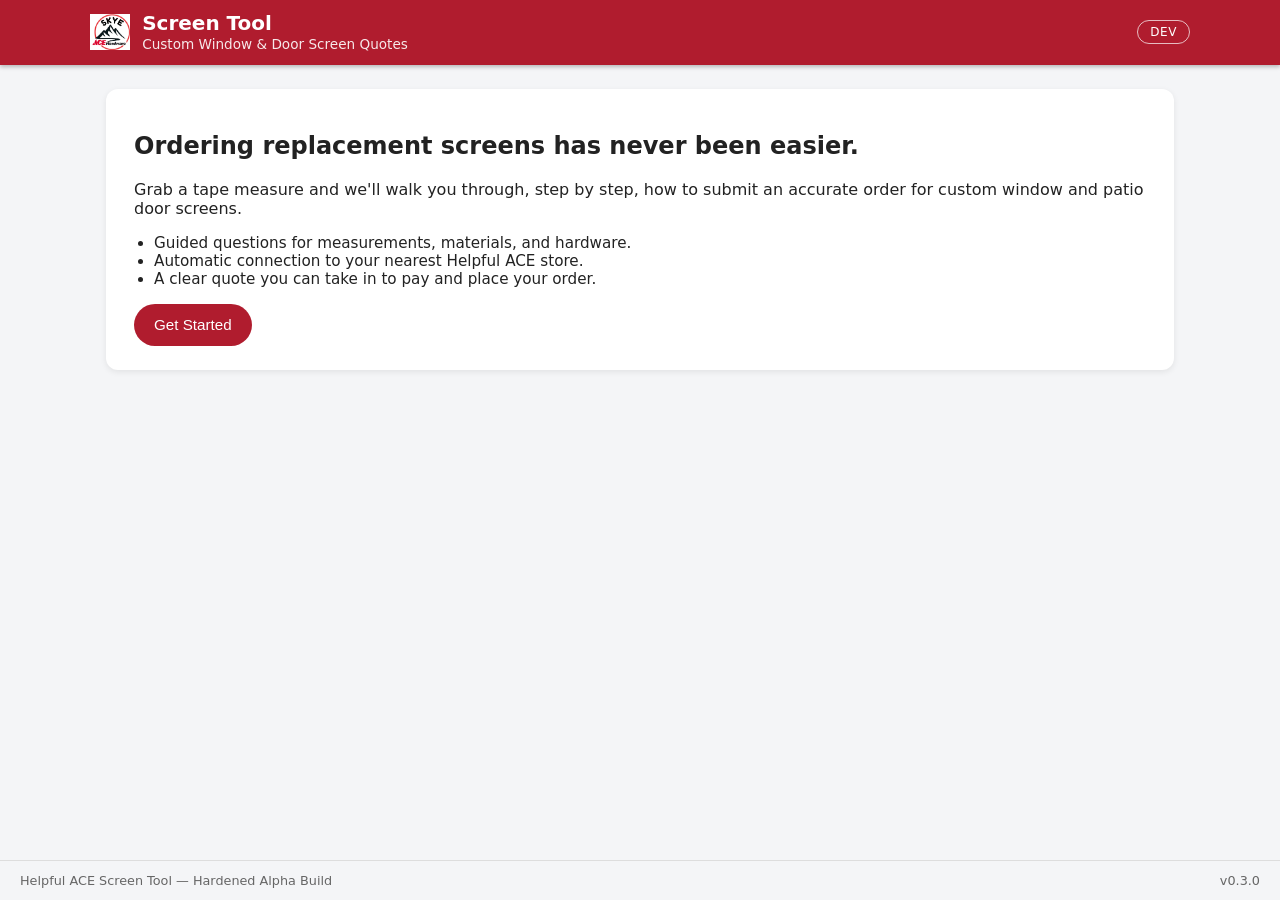
==== commit 5afb9c5c: "Remove alpha patch script references" ====
--- a/index.html
+++ b/index.html
@@ -4,720 +4,27 @@
   <meta charset="UTF-8" />
   <title>Screen Replacement Ordering | Helpful ACE</title>
   <meta name="viewport" content="width=device-width, initial-scale=1" />
-  <link rel="icon" href="data:image/svg+xml,%3Csvg xmlns='http://www.w3.org/2000/svg' viewBox='0 0 100 100'%3E%3Crect width='100' height='100' fill='%23b01c2e'/%3E%3Ctext x='50' y='62' text-anchor='middle' font-size='56' fill='white' font-family='Arial'%3ES%3C/text%3E%3C/svg%3E" />
   <link rel="stylesheet" href="styles.css" />
 </head>
 <body>
   <header class="app-header">
     <div class="app-header-inner">
       <div class="brand">
-        <img class="brand-logo" src="skye_ace_logo.png" alt="Skye Bridge / Helpful" onerror="this.style.display=\'none\'">
-        <div class="brand-text">
-          <div class="brand-mark">Screen Tool</div>
-          <div class="brand-subtitle">Custom Window & Door Screen Quotes</div>
-        </div>
+        <img class="brand-logo" src="skye_ace_logo.png" alt="Skye Bridge / Helpful">
+        <div class="brand-text"><div class="brand-mark">Screen Tool</div><div class="brand-subtitle">Custom Window & Door Screen Quotes</div></div>
       </div>
       <div class="environment-pill" id="envIndicator">DEV</div>
     </div>
   </header>
   <div id="appBanner" class="banner hidden" role="status" aria-live="polite"></div>
-
   <main id="app">
-    <!-- Landing View -->
-    <section id="view-landing" class="view active-view">
-      <div class="card">
-        <h1>Ordering replacement screens has never been easier.</h1>
-        <p>
-          Grab a tape measure and we'll walk you through, step by step, how to
-          submit an accurate order for custom window and patio door screens.
-        </p>
-        <ul class="benefits-list">
-          <li>Guided questions for measurements, materials, and hardware.</li>
-          <li>Automatic connection to your nearest Helpful ACE store.</li>
-          <li>A clear quote you can take in to pay and place your order.</li>
-        </ul>
-        <button id="btnGetStarted" class="btn btn-primary">
-          Get Started
-        </button>
-      </div>
-    </section>
-
-    <!-- Customer Info View -->
-    <section id="view-customer" class="view">
-      <div class="card">
-        <h2>Let's get to know each other.</h2>
-        <p class="view-subtitle">
-          We'll use this information to connect your quote to the right store
-          and send you a copy by email.
-        </p>
-
-        <form id="customerForm" class="form-grid">
-          <div class="form-field">
-            <label for="customerName">Customer Name</label>
-            <input id="customerName" name="customerName" type="text" required />
-          </div>
-
-          <div class="form-field full-width">
-            <label for="customerStreet">Street Address</label>
-            <input id="customerStreet" name="customerStreet" type="text" required />
-          </div>
-
-          <div class="form-field">
-            <label for="customerCity">City</label>
-            <input id="customerCity" name="customerCity" type="text" required />
-          </div>
-
-          <div class="form-field">
-            <label for="customerState">State</label>
-            <input id="customerState" name="customerState" type="text" maxlength="2" required />
-          </div>
-
-          <div class="form-field">
-            <label for="customerZip">ZIP Code</label>
-            <input id="customerZip" name="customerZip" type="text" required />
-          </div>
-
-          <div class="form-field">
-            <label for="customerEmail">Email</label>
-            <input id="customerEmail" name="customerEmail" type="email" required />
-          </div>
-
-          <div class="form-field">
-            <label for="customerPhone">Phone Number</label>
-            <input id="customerPhone" name="customerPhone" type="tel" required />
-          </div>
-
-          <div class="form-field full-width">
-            <label for="storeSelect">Selected Store</label>
-            <select id="storeSelect" name="storeSelect" required>
-              <!-- populated by app.js -->
-            </select>
-          </div>
-
-          <div class="form-actions">
-            <button type="button" class="btn btn-secondary" data-nav="landing">
-              Back
-            </button>
-            <button type="submit" class="btn btn-primary">
-              Continue to Quote
-            </button>
-          </div>
-        </form>
-      </div>
-    </section>
-
-    <!-- Quote Dashboard View -->
-    <section id="view-dashboard" class="view">
-      <div class="card card-wide">
-        <header class="section-header">
-          <div>
-            <h2>Screen Quote Dashboard</h2>
-            <p class="view-subtitle">
-              Review your customer details, add window or door screens as line items,
-              and submit for a complete quote.
-            </p>
-          </div>
-          <div>
-            <button id="btnAddScreen" class="btn btn-primary">
-              Add Screen
-            </button>
-          </div>
-        </header>
-
-        <section class="summary-grid">
-          <div class="summary-card">
-            <h3>Customer</h3>
-            <div id="summaryCustomer"></div>
-          </div>
-          <div class="summary-card">
-            <h3>Store</h3>
-            <div id="summaryStore"></div>
-          </div>
-          <div class="summary-card totals-card">
-            <h3>Quote Totals</h3>
-            <div id="summaryTotals">
-              <div class="totals-row">
-                <span>Subtotal</span><span id="subtotalValue">$0.00</span>
-              </div>
-              <div class="totals-row">
-                <span>Tax</span><span id="taxValue">$0.00</span>
-              </div>
-              <div class="totals-row">
-                <span>Delivery</span><span id="deliveryValue">$0.00</span>
-              </div>
-              <div class="totals-row totals-row-strong">
-                <span>Total</span><span id="totalValue">$0.00</span>
-              </div>
-            </div>
-          </div>
-        </section>
-
-        <section class="lineitems-section">
-          <div class="lineitems-header">
-            <h3>Screens on this quote</h3>
-            <p id="lineItemCount" class="helper-text">No screens added yet.</p>
-          </div>
-          <table class="lineitems-table">
-            <thead>
-              <tr>
-                <th>#</th>
-                <th>Type</th>
-                <th>Qty</th>
-                <th>Width</th>
-                <th>Height</th>
-                <th>Frame</th>
-                <th>Material</th>
-                <th>Crossbar</th>
-                <th>Hardware</th>
-                <th>Line Price</th>
-                <th></th>
-              </tr>
-            </thead>
-              <tbody id="lineItemsBody">
-              <!-- populated dynamically -->
-            </tbody>
-          </table>
-        </section>
-
-        <div class="dashboard-actions-wrapper">
-          <section class="acknowledgement">
-            <label class="checkbox-row">
-              <input type="checkbox" id="ackMeasurements" />
-              <span>
-                I understand that it is my responsibility to ensure all measurements,
-                hardware selections, and locations are accurate.
-              </span>
-            </label>
-          </section>
-
-          <section class="form-actions spaced">
-            <button type="button" class="btn btn-secondary" data-nav="customer">
-              Back to Customer Info
-            </button>
-            <button type="button" class="btn btn-primary" id="btnSubmitQuote">
-              Submit Quote
-            </button>
-          </section>
-        </div>
-      </div>
-    </section>
-
-    <!-- Add Screen View -->
-    <section id="view-add-screen" class="view">
-      <div class="card card-wide">
-        <header class="section-header">
-          <div>
-            <h2>Add Screen</h2>
-            <p class="view-subtitle">
-              We'll walk through this opening one step at a time. You can add
-              as many screens as you need.
-            </p>
-          </div>
-        </header>
-
-        <form id="screenForm" class="screen-form">
-          <div id="screenStepIndicator" class="step-indicator">
-            Step 1 of 6
-          </div>
-
-          <!-- STEP 1: Screen type & quantity -->
-          <div class="screen-step active-step" data-step="1">
-            <div class="form-grid">
-              <div class="form-field full-width">
-                <label>Is this for a window or a patio door?</label>
-                <div class="inline-options">
-                  <label>
-                    <input type="radio" name="screenType" value="window" checked />
-                    Window Screen
-                  </label>
-                  <label>
-                    <input type="radio" name="screenType" value="door" />
-                    Patio Door Screen
-                  </label>
-                </div>
-                <p class="helper-text">
-                  You can repeat this process for each opening. We'll keep everything
-                  organized on your quote.
-                </p>
-              </div>
-
-              <div class="form-field">
-                <label for="screenQty">How many of this exact screen do you need?</label>
-                <input
-                  id="screenQty"
-                  name="screenQty"
-                  type="number"
-                  min="1"
-                  value="1"
-                  required
-                />
-              </div>
-            </div>
-          </div>
-
-          <!-- STEP 2: Measurements -->
-          <div class="screen-step" data-step="2">
-            <div class="form-grid">
-              <div class="form-field full-width">
-                <label>Measure the screen frame</label>
-              <div class="form-field full-width helper-text">
-                <p><strong>Measuring tip:</strong> Measure from the <strong>outside edge</strong> of the frame at the top corners (width), and the <strong>outside edge</strong> of the frame at the side corners (height).</p>
-                <p><strong>Orientation:</strong> If you remove the screen, lay it flat with the side that faces <strong>away from the house</strong> facing up. When you see “left/right/top/bottom” later, always think of the screen as you’re standing <strong>outside looking in</strong>.</p>
-              </div>
-
-              </div>
-
-              <div class="form-field">
-                <label for="screenWidthWhole">Width (inches)</label>
-                <div class="dimension-input">
-                  <input
-                    id="screenWidthWhole"
-                    name="screenWidthWhole"
-                    type="number"
-                    min="0"
-                    placeholder="Whole"
-                    required
-                  />
-                  <select
-                    id="screenWidthFraction"
-                    name="screenWidthFraction"
-                  >
-                    <option value="">0</option>
-                    <option value="1/8">1/8</option>
-                    <option value="1/4">1/4</option>
-                    <option value="3/8">3/8</option>
-                    <option value="1/2">1/2</option>
-                    <option value="5/8">5/8</option>
-                    <option value="3/4">3/4</option>
-                    <option value="7/8">7/8</option>
-                  </select>
-                </div>
-              </div>
-
-              <div class="form-field">
-                <label for="screenHeightWhole">Height (inches)</label>
-                <div class="dimension-input">
-                  <input
-                    id="screenHeightWhole"
-                    name="screenHeightWhole"
-                    type="number"
-                    min="0"
-                    placeholder="Whole"
-                    required
-                  />
-                  <select
-                    id="screenHeightFraction"
-                    name="screenHeightFraction"
-                  >
-                    <option value="">0</option>
-                    <option value="1/8">1/8</option>
-                    <option value="1/4">1/4</option>
-                    <option value="3/8">3/8</option>
-                    <option value="1/2">1/2</option>
-                    <option value="5/8">5/8</option>
-                    <option value="3/4">3/4</option>
-                    <option value="7/8">7/8</option>
-                  </select>
-                </div>
-              </div>
-            </div>
-          </div>
-
-          <!-- STEP 3: Frame -->
-          <div class="screen-step" data-step="3">
-            <div class="form-grid">
-              <div class="form-field">
-                <label for="frameType">Frame Type</label>
-                <select id="frameType" name="frameType" required>
-                  <!-- options populated from config based on screen type -->
-                </select>
-              </div>
-
-              <div class="form-field">
-                <label class="field-label">Frame Color</label>
-                <select id="frameColor" name="frameColor" required class="visually-hidden" aria-hidden="true" tabindex="-1">
-                  <!-- options populated from config -->
-                </select>
-                <div id="frameColorTiles" class="swatch-tiles" aria-label="Frame color options"></div>
-              </div>
-            </div>
-          </div>
-
-          <!-- STEP 4: Material -->
-          <div class="screen-step" data-step="4">
-            <div class="form-grid">
-              <div class="form-field">
-                <label for="materialType">Material Type</label>
-                <select id="materialType" name="materialType" required>
-                  <!-- options populated from config -->
-                </select>
-              </div>
-
-              <div class="form-field">
-                <label class="field-label">Material Color</label>
-                <select id="materialColor" name="materialColor" required class="visually-hidden" aria-hidden="true" tabindex="-1">
-                  <!-- options populated based on material -->
-                </select>
-                <div id="materialColorTiles" class="swatch-tiles" aria-label="Material color options"></div>
-              </div>
-
-              <div class="form-field full-width">
-                <p id="materialDetails" class="helper-text">
-                  Select a material to see its features.
-                </p>
-              </div>
-            </div>
-          </div>
-
-          <!-- STEP 5: Hardware (windows) OR rollers + handle (doors) -->
-          <div class="screen-step" data-step="5">
-            <div class="form-grid">
-              <div class="form-field full-width">
-                <label id="step5Title">Hardware</label>
-                <p id="step5Subtitle" class="helper-text">Let's place the hardware.</p>
-                <div class="helper-text">
-                  <p><strong>Place hardware as if you are outside looking into your home.</strong> Left/right/top/bottom should match what you see from the outside.</p>
-                  <p>If the screen is removed, lay it on a flat surface with the side that faces <strong>away from the house</strong> facing up before choosing locations.</p>
-                </div>
-
-              </div>
-
-              <!-- Window hardware section -->
-              <div id="windowOnlyFields" class="window-only full-width">
-                <div class="hardware-grid">
-                  <div class="hardware-controls">
-                    <div class="form-field">
-                      <label for="hardwareType">Hardware Type</label>
-                      <select id="hardwareType" name="hardwareType">
-                        <!-- from config.hardwareOptions -->
-                      </select>
-                    </div>
-
-                    <div class="form-field">
-                      <label for="hardwareQty">Quantity</label>
-                      <input
-                        id="hardwareQty"
-                        name="hardwareQty"
-                        type="number"
-                        min="1"
-                        value="1"
-                      />
-                    </div>
-
-                    <div class="form-field">
-                      <label for="hardwareSide">Side</label>
-                      <select id="hardwareSide" name="hardwareSide">
-                        <option value="top">Top</option>
-                        <option value="right">Right</option>
-                        <option value="bottom">Bottom</option>
-                        <option value="left">Left</option>
-                      </select>
-                    </div>
-
-                    <div class="form-field">
-                      <button
-                        type="button"
-                        class="btn btn-secondary"
-                        id="btnAddHardware"
-                      >
-                        Add Hardware to Diagram
-                      </button>
-                    </div>
-
-                    <p class="helper-text">
-                      Choose a hardware type and quantity, pick the side of the
-                      screen frame where it belongs, then click
-                      "Add Hardware".
-                    </p>
-
-                    <div
-                      id="hardwareListSummary"
-                      class="hardware-list-summary helper-text"
-                    >
-                      No hardware added yet.
-                    </div>
-
-                    <div id="hardwareImagePreview" class="hardware-image-preview hidden">
-                      <img id="hardwareImageImg" alt="Hardware example" />
-                      <p id="hardwareImageCaption" class="helper-text small"></p>
-                    </div>
-                  </div>
-
-                  <div class="hardware-diagram-wrapper">
-                    <div id="hardwareDiagram" class="hardware-diagram">
-                      <div class="hardware-side side-top"></div>
-                      <div class="hardware-side side-right"></div>
-                      <div class="hardware-side side-bottom"></div>
-                      <div class="hardware-side side-left"></div>
-                    </div>
-                    <p class="helper-text small">
-                      Badges show hardware initials, evenly spaced on the selected
-                      side.
-                    </p>
-                  </div>
-                </div>
-              </div>
-
-              <!-- Door rollers & handle section -->
-              <div id="doorOnlyFields" class="door-only full-width hidden">
-                <div class="door-fields-vertical">
-                  <div class="form-field full-width">
-                    <label for="doorRollers">Roller Type</label>
-                    <select id="doorRollers" name="doorRollers">
-                      <!-- from config.doorHardwareOptions -->
-                    </select>
-                  </div>
-
-                  <div class="form-field full-width">
-                    <label for="handleOrientation">Handle Orientation</label>
-                    <select id="handleOrientation" name="handleOrientation">
-                      <option value="left">Left</option>
-                      <option value="right">Right</option>
-                    </select>
-                  </div>
-
-                  <div class="form-field full-width">
-                    <label for="handleHeightWhole">Handle Height from Bottom (inches)</label>
-                    <div class="dimension-input">
-                      <input
-                        id="handleHeightWhole"
-                        name="handleHeightWhole"
-                        type="number"
-                        min="0"
-                        placeholder="Whole"
-                      />
-                      <select
-                        id="handleHeightFraction"
-                        name="handleHeightFraction"
-                      >
-                        <option value="">0</option>
-                        <option value="1/8">1/8</option>
-                        <option value="1/4">1/4</option>
-                        <option value="3/8">3/8</option>
-                        <option value="1/2">1/2</option>
-                        <option value="5/8">5/8</option>
-                        <option value="3/4">3/4</option>
-                        <option value="7/8">7/8</option>
-                      </select>
-                    </div>
-                  </div>
-                </div>
-              </div>
-            </div>
-          </div>
-
-          <div class="screen-step" data-step="6">
-            <div class="form-grid">
-              <div class="form-field full-width">
-                <label for="crossbarNeeded" id="crossbarLabel">
-                  Do you want a crossbar?
-                </label>
-                <select id="crossbarNeeded" name="crossbarNeeded">
-                  <option value="no">No Crossbar</option>
-                  <option value="yes">Yes - Add Crossbar</option>
-                </select>
-              </div>
-
-              <div id="crossbarDetails" class="crossbar-details hidden full-width">
-                <div class="form-field full-width">
-                  <label for="crossbarType">Crossbar Size</label>
-                  <select id="crossbarType" name="crossbarType">
-                    <option value="7/8">7/8"</option>
-                    <option value="3/8x5/8">3/8" x 5/8"</option>
-                  </select>
-                </div>
-
-                <div class="form-field full-width">
-                  <label for="crossbarOrientation">Crossbar Orientation</label>
-                  <select id="crossbarOrientation" name="crossbarOrientation">
-                    <option value="horizontal">Horizontal</option>
-                    <option value="vertical">Vertical</option>
-                  </select>
-                </div>
-
-                <div class="form-field full-width">
-                  <label for="crossbarDistance">
-                    Distance from top-left corner
-                  </label>
-                  <input
-                    id="crossbarDistance"
-                    name="crossbarDistance"
-                    type="text"
-                    placeholder='e.g. 20" down or 15" across'
-                  />
-                  <p class="helper-text small">
-                    Specify the distance with units (e.g., 20" down for horizontal, 15" across for vertical).
-                  </p>
-                </div>
-              </div>
-
-              <div class="form-field full-width">
-                <label>Frame Cut Type</label>
-                <div class="inline-options">
-                  <label>
-                    <input
-                      type="radio"
-                      name="frameCutType"
-                      value="standard"
-                      checked
-                    /> Standard Cut
-                  </label>
-                  <label>
-                    <input type="radio" name="frameCutType" value="miter" />
-                    Miter Cut
-                  </label>
-                </div>
-                <p class="helper-text small">
-                  We'll show cut-style reference images on the final quote/order form
-                  for the vendor.
-                </p>
-              </div>
-            </div>
-          </div>
-
-          <!-- STEP NAVIGATION -->
-          <div class="form-actions spaced">
-            <button type="button" class="btn btn-secondary" id="btnScreenPrev">
-              Back
-            </button>
-
-            <div class="step-actions-right">
-              <button type="button" class="btn btn-secondary" id="btnCancelScreen">
-                Cancel
-              </button>
-              <button type="button" class="btn btn-primary" id="btnScreenNext">
-                Next
-              </button>
-              <button type="submit" class="btn btn-primary" id="btnSaveScreen">
-                Save Screen
-              </button>
-            </div>
-          </div>
-        </form>
-      </div>
-    </section>
-
-    <!-- Success View -->
-    <section id="view-success" class="view">
-      <div class="card card-wide">
-        <h2>Quote submitted successfully.</h2>
-        <p id="successStripeLine" class="helper-text hidden">
-          Your Screen Quote has been created, but not yet placed. Review the details of your order for accuracy and then
-          <a id="successPaymentLink" href="#" target="_blank" rel="noopener">Pay Here</a>,
-          use the link in your emailed quote, or visit the store to make payment and complete your order.
-        </p>
-        <p>
-          Once payment is received, production on your order will begin and will no longer be able to be cancelled or modified.
-        </p>
-
-        <section class="summary-grid">
-          <div class="summary-card">
-            <h3>Quote ID</h3>
-            <div id="successQuoteId"></div>
-          </div>
-          <div class="summary-card">
-            <h3>Customer</h3>
-            <div id="successCustomer"></div>
-          </div>
-          <div class="summary-card">
-            <h3>Store</h3>
-            <div id="successStore"></div>
-          </div>
-        </section>
-
-        <section class="lineitems-section">
-          <h3>Summary of screens on this quote</h3>
-          <table class="lineitems-table">
-            <thead>
-              <tr>
-                <th>#</th>
-                <th>Type</th>
-                <th>Qty</th>
-                <th>Width</th>
-                <th>Height</th>
-                <th>Frame</th>
-                <th>Material</th>
-                <th>Crossbar</th>
-                <th>Hardware</th>
-                <th>Line Price</th>
-              </tr>
-            </thead>
-            <tbody id="successLineItemsBody">
-              <!-- populated dynamically -->
-            </tbody>
-          </table>
-        </section>
-
-        <section class="form-actions centered">
-          <button type="button" id="btnNewQuote" class="btn btn-primary">
-            Start New Quote
-          </button>
-        </section>
-      </div>
-    </section>
+    <section id="view-landing" class="view active-view"><div class="card"><h1>Ordering replacement screens has never been easier.</h1><p>Grab a tape measure and we'll walk you through, step by step, how to submit an accurate order for custom window and patio door screens.</p><ul class="benefits-list"><li>Guided questions for measurements, materials, and hardware.</li><li>Automatic connection to your nearest Helpful ACE store.</li><li>A clear quote you can take in to pay and place your order.</li></ul><button id="btnGetStarted" class="btn btn-primary">Get Started</button></div></section>
+    <section id="view-customer" class="view"><div class="card"><h2>Let's get to know each other.</h2><p class="view-subtitle">We'll use this information to connect your quote to the right store and send you a copy by email.</p><form id="customerForm" class="form-grid"><div class="form-field"><label for="customerName">Customer Name</label><input id="customerName" name="customerName" type="text" required /></div><div class="form-field full-width"><label for="customerStreet">Street Address</label><input id="customerStreet" name="customerStreet" type="text" required /></div><div class="form-field"><label for="customerCity">City</label><input id="customerCity" name="customerCity" type="text" required /></div><div class="form-field"><label for="customerState">State</label><input id="customerState" name="customerState" type="text" maxlength="2" required /></div><div class="form-field"><label for="customerZip">ZIP Code</label><input id="customerZip" name="customerZip" type="text" required /></div><div class="form-field"><label for="customerEmail">Email</label><input id="customerEmail" name="customerEmail" type="email" required /></div><div class="form-field"><label for="customerPhone">Phone Number</label><input id="customerPhone" name="customerPhone" type="tel" required /></div><div class="form-field full-width"><label for="storeSelect">Selected Store</label><select id="storeSelect" name="storeSelect" required></select></div><div class="form-actions"><button type="button" class="btn btn-secondary" data-nav="landing">Back</button><button type="submit" class="btn btn-primary">Continue to Quote</button></div></form></div></section>
+    <section id="view-dashboard" class="view"><div class="card card-wide"><header class="section-header"><div><h2>Screen Quote Dashboard</h2><p class="view-subtitle">Review your customer details, add window or door screens as line items, and submit for a complete quote.</p></div><div><button id="btnAddScreen" class="btn btn-primary">Add Screen</button></div></header><section class="summary-grid"><div class="summary-card"><h3>Customer</h3><div id="summaryCustomer"></div></div><div class="summary-card"><h3>Store</h3><div id="summaryStore"></div></div><div class="summary-card totals-card"><h3>Quote Totals</h3><div id="summaryTotals"><div class="totals-row"><span>Subtotal</span><span id="subtotalValue">$0.00</span></div><div class="totals-row"><span>Tax</span><span id="taxValue">$0.00</span></div><div class="totals-row"><span>Delivery</span><span id="deliveryValue">$0.00</span></div><div class="totals-row totals-row-strong"><span>Total</span><span id="totalValue">$0.00</span></div></div></div></section><section class="lineitems-section"><div class="lineitems-header"><h3>Screens on this quote</h3><p id="lineItemCount" class="helper-text">No screens added yet.</p></div><table class="lineitems-table"><thead><tr><th>#</th><th>Type</th><th>Qty</th><th>Width</th><th>Height</th><th>Frame</th><th>Material</th><th>Crossbar /<br>Handle</th><th>Hardware</th><th>Line Price</th><th></th></tr></thead><tbody id="lineItemsBody"></tbody></table></section><div class="dashboard-actions-wrapper"><section class="acknowledgement"><label class="checkbox-row"><input type="checkbox" id="ackMeasurements" /><span>I understand that it is my responsibility to ensure all measurements, hardware selections, and locations are accurate.</span></label></section><section class="form-actions spaced"><button type="button" class="btn btn-secondary" data-nav="customer">Back to Customer Info</button><button type="button" class="btn btn-primary" id="btnSubmitQuote">Submit Quote</button></section></div></div></section>
+    <section id="view-add-screen" class="view"><div class="card card-wide"><header class="section-header"><div><h2>Add Screen</h2><p class="view-subtitle">We'll walk through this opening one step at a time. You can add as many screens as you need.</p></div></header><form id="screenForm" class="screen-form"><div id="screenStepIndicator" class="step-indicator">Step 1 of 6</div><div class="screen-step active-step" data-step="1"><div class="form-grid"><div class="form-field full-width"><label>Is this for a window or a patio door?</label><div class="inline-options"><label><input type="radio" name="screenType" value="window" checked /> Window Screen</label><label><input type="radio" name="screenType" value="door" /> Patio Door Screen</label></div><p class="helper-text">You can repeat this process for each opening. We'll keep everything organized on your quote.</p></div><div class="form-field"><label for="screenQty">How many of this exact screen do you need?</label><input id="screenQty" name="screenQty" type="number" min="1" value="1" required /></div></div></div><div class="screen-step" data-step="2"><div class="form-grid"><div class="form-field full-width"><label>Enter the finished outside dimensions of the screen.</label><p class="helper-text">Measure width and height to the nearest 1/8 inch.</p></div><div class="form-field"><label for="screenWidthWhole">Width</label><div class="dimension-input"><input id="screenWidthWhole" name="screenWidthWhole" type="number" min="0" placeholder="Whole inches" required /><select id="screenWidthFraction" name="screenWidthFraction"><option value="">0</option><option value="1/8">1/8</option><option value="1/4">1/4</option><option value="3/8">3/8</option><option value="1/2">1/2</option><option value="5/8">5/8</option><option value="3/4">3/4</option><option value="7/8">7/8</option></select></div></div><div class="form-field"><label for="screenHeightWhole">Height</label><div class="dimension-input"><input id="screenHeightWhole" name="screenHeightWhole" type="number" min="0" placeholder="Whole inches" required /><select id="screenHeightFraction" name="screenHeightFraction"><option value="">0</option><option value="1/8">1/8</option><option value="1/4">1/4</option><option value="3/8">3/8</option><option value="1/2">1/2</option><option value="5/8">5/8</option><option value="3/4">3/4</option><option value="7/8">7/8</option></select></div></div></div></div><div class="screen-step" data-step="3"><div class="form-grid"><div class="form-field full-width"><label>Frame</label><p class="helper-text">Choose the frame profile and color.</p></div><div class="form-field"><label for="frameType">Frame Type</label><select id="frameType" name="frameType" required></select></div><div class="form-field"><label for="frameColor">Frame Color</label><select id="frameColor" name="frameColor" required></select><div id="frameColorTiles" class="swatch-tile-grid"></div></div><div id="frameColorSwatchPreview" class="swatch-preview hidden full-width"><img id="frameColorSwatchImg" alt="Frame color swatch" /><div id="frameColorSwatchLabel" class="helper-text small"></div></div></div></div><div class="screen-step" data-step="4"><div class="form-grid"><div class="form-field full-width"><label>Screen Material</label><p id="materialDetails" class="helper-text">Select a material to see its features.</p></div><div class="form-field"><label for="materialType">Material Type</label><select id="materialType" name="materialType" required></select></div><div class="form-field"><label for="materialColor">Material Color</label><select id="materialColor" name="materialColor" required></select><div id="materialColorTiles" class="swatch-tile-grid"></div></div><div id="materialColorSwatchPreview" class="swatch-preview hidden full-width"><img id="materialColorSwatchImg" alt="Material color swatch" /><div id="materialColorSwatchLabel" class="helper-text small"></div></div></div></div><div class="screen-step" data-step="5"><div class="form-grid"><div class="form-field full-width"><label id="step5Title">Hardware</label><p id="step5Subtitle" class="helper-text">Let's place the hardware on your window screen.</p></div><div id="windowOnlyFields" class="window-only full-width"><p class="helper-text"><strong>Place hardware as if you are outside looking into your home.</strong> Left/right/top/bottom should match what you see from the outside.</p><p class="helper-text">If the screen is removed, lay it on a flat surface with the side that faces <strong>away from the house</strong> facing up before choosing locations.</p><div class="hardware-layout"><div class="hardware-controls"><div class="form-field"><label for="hardwareType">Hardware Type</label><select id="hardwareType" name="hardwareType"></select></div><div class="form-field"><label for="hardwareQty">Quantity</label><input id="hardwareQty" name="hardwareQty" type="number" min="1" value="1" /></div><div class="form-field"><label for="hardwareSide">Side</label><select id="hardwareSide" name="hardwareSide"><option value="top">Top</option><option value="right">Right</option><option value="bottom">Bottom</option><option value="left">Left</option></select></div><div class="form-field"><button type="button" class="btn btn-secondary" id="btnAddHardware">Add Hardware to Diagram</button></div><p class="helper-text">Choose a hardware type and quantity, pick the side of the screen frame where it belongs, then click "Add Hardware".</p><div id="hardwareListSummary" class="hardware-list-summary helper-text">No hardware added yet.</div><div id="hardwareImagePreview" class="hardware-image-preview hidden"><img id="hardwareImageImg" alt="Hardware example" /><p id="hardwareImageCaption" class="helper-text small"></p></div></div><div class="hardware-diagram-wrapper"><div id="hardwareDiagram" class="hardware-diagram"><div class="hardware-side side-top"></div><div class="hardware-side side-right"></div><div class="hardware-side side-bottom"></div><div class="hardware-side side-left"></div></div><p class="helper-text small">Badges show hardware initials, evenly spaced on the selected side.</p></div></div></div><div id="doorOnlyFields" class="door-only full-width hidden"><div class="door-fields-vertical"><div class="form-field full-width"><label for="doorRollers">Roller Type</label><select id="doorRollers" name="doorRollers"></select></div><div class="form-field full-width"><label for="handleOrientation">Handle Orientation</label><select id="handleOrientation" name="handleOrientation"><option value="left">Left</option><option value="right">Right</option></select></div><div class="form-field full-width"><label for="handleHeightWhole">Handle Height from Bottom (inches)</label><div class="dimension-input"><input id="handleHeightWhole" name="handleHeightWhole" type="number" min="0" placeholder="Whole" /><select id="handleHeightFraction" name="handleHeightFraction"><option value="">0</option><option value="1/8">1/8</option><option value="1/4">1/4</option><option value="3/8">3/8</option><option value="1/2">1/2</option><option value="5/8">5/8</option><option value="3/4">3/4</option><option value="7/8">7/8</option></select></div></div></div></div></div></div><div class="screen-step" data-step="6"><div class="form-grid"><div class="form-field full-width"><label for="crossbarNeeded" id="crossbarLabel">Do you want a crossbar?</label><select id="crossbarNeeded" name="crossbarNeeded"><option value="no">No Crossbar</option><option value="yes">Yes - Add Crossbar</option></select><p id="crossbarHelper" class="helper-text small">Crossbars are optional unless recommended for larger openings.</p></div><div id="crossbarDetails" class="crossbar-details hidden full-width"><div class="form-field full-width"><label for="crossbarType">Crossbar Size</label><select id="crossbarType" name="crossbarType"><option value="7/8">7/8&quot;</option><option value="3/8x5/8">3/8&quot; x 5/8&quot;</option></select></div><div class="form-field full-width"><label for="crossbarOrientation">Crossbar Orientation</label><select id="crossbarOrientation" name="crossbarOrientation"><option value="horizontal">Horizontal</option><option value="vertical">Vertical</option></select></div><div class="form-field full-width"><label for="crossbarDistance">Distance from top-left corner</label><input id="crossbarDistance" name="crossbarDistance" type="text" placeholder='e.g. 20&quot; down or 15&quot; across' /><p class="helper-text small">Specify the distance with units (e.g., 20&quot; down for horizontal, 15&quot; across for vertical).</p></div></div><div class="form-field full-width"><label>Frame Cut Type</label><div class="inline-options"><label><input type="radio" name="frameCutType" value="standard" checked /> Standard Cut</label><label><input type="radio" name="frameCutType" value="miter" /> Miter Cut</label></div><p class="helper-text small">We'll show cut-style reference images on the final quote/order form for the vendor.</p></div></div></div><div class="form-actions spaced"><button type="button" class="btn btn-secondary" id="btnScreenPrev">Back</button><div class="step-actions-right"><button type="button" class="btn btn-secondary" id="btnCancelScreen">Cancel</button><button type="button" class="btn btn-primary" id="btnScreenNext">Next</button><button type="submit" class="btn btn-primary" id="btnSaveScreen">Save Screen</button></div></div></form></div></section>
+    <section id="view-success" class="view"><div class="card card-wide"><h2>Quote submitted successfully.</h2><p id="successStripeLine" class="helper-text hidden">Your Screen Quote has been created, but not yet placed. Review the details of your order for accuracy and then <a id="successPaymentLink" href="#" target="_blank" rel="noopener">Pay Here</a>, use the link in your emailed quote, or visit the store to make payment and complete your order.</p><p>Once payment is received, production on your order will begin and will no longer be able to be cancelled or modified.</p><section class="summary-grid"><div class="summary-card"><h3>Quote ID</h3><div id="successQuoteId"></div></div><div class="summary-card"><h3>Customer</h3><div id="successCustomer"></div></div><div class="summary-card"><h3>Store</h3><div id="successStore"></div></div></section><section class="lineitems-section"><h3>Summary of screens on this quote</h3><table class="lineitems-table"><thead><tr><th>#</th><th>Type</th><th>Qty</th><th>Width</th><th>Height</th><th>Frame</th><th>Material</th><th>Crossbar /<br>Handle</th><th>Hardware</th><th>Line Price</th></tr></thead><tbody id="successLineItemsBody"></tbody></table></section><section class="form-actions centered"><button type="button" id="btnNewQuote" class="btn btn-primary">Start New Quote</button></section></div></section>
   </main>
-
-  <footer class="app-footer">
-    <span>Helpful ACE Screen Tool &mdash; Internal Pilot Build</span>
-    <span id="appVersion">v0.2.3</span>
-  </footer>
-
-  <script>
-    window.__screenPaymentUrl = null;
-
-    function updateSuccessPaymentLink() {
-      const link = document.getElementById('successPaymentLink');
-      if (!link) return;
-
-      if (window.__screenPaymentUrl) {
-        link.href = window.__screenPaymentUrl;
-        link.classList.remove('disabled');
-        link.setAttribute('aria-disabled', 'false');
-      } else {
-        link.href = '#';
-        link.setAttribute('aria-disabled', 'true');
-      }
-    }
-
-    (function captureQuoteCreatePaymentUrl() {
-      const originalFetch = window.fetch.bind(window);
-      window.fetch = async function patchedFetch() {
-        const response = await originalFetch.apply(window, arguments);
-
-        try {
-          const requestTarget = arguments[0];
-          const requestUrl = typeof requestTarget === 'string' ? requestTarget : requestTarget?.url || '';
-          if (String(requestUrl).includes('/api/quote/create')) {
-            response.clone().json().then((data) => {
-              window.__screenPaymentUrl = data?.payment_url || data?.quote?.payment_url || null;
-              updateSuccessPaymentLink();
-            }).catch(() => {});
-          }
-        } catch (err) {
-          console.warn('Payment link capture failed:', err);
-        }
-
-        return response;
-      };
-    })();
-
-    document.addEventListener('DOMContentLoaded', updateSuccessPaymentLink);
-  </script>
-  <script src="app.js?v=4"></script>
-  <script src="post-app-fixes.js?v=1"></script>
-  <script src="mobile-ui-polish.js?v=1"></script>
-  <script>
-    (function refreshPaymentLinkAfterSuccessRender() {
-      const originalRenderSuccessView = window.renderSuccessView;
-      if (typeof originalRenderSuccessView === 'function') {
-        window.renderSuccessView = function patchedRenderSuccessView() {
-          const result = originalRenderSuccessView.apply(this, arguments);
-          updateSuccessPaymentLink();
-          setTimeout(updateSuccessPaymentLink, 0);
-          return result;
-        };
-      }
-    })();
-  </script>
+  <footer class="app-footer"><span>Helpful ACE Screen Tool &mdash; Hardened Alpha Build</span><span id="appVersion">v0.3.0</span></footer>
+  <script src="app.js?v=5"></script>
 </body>
 </html>
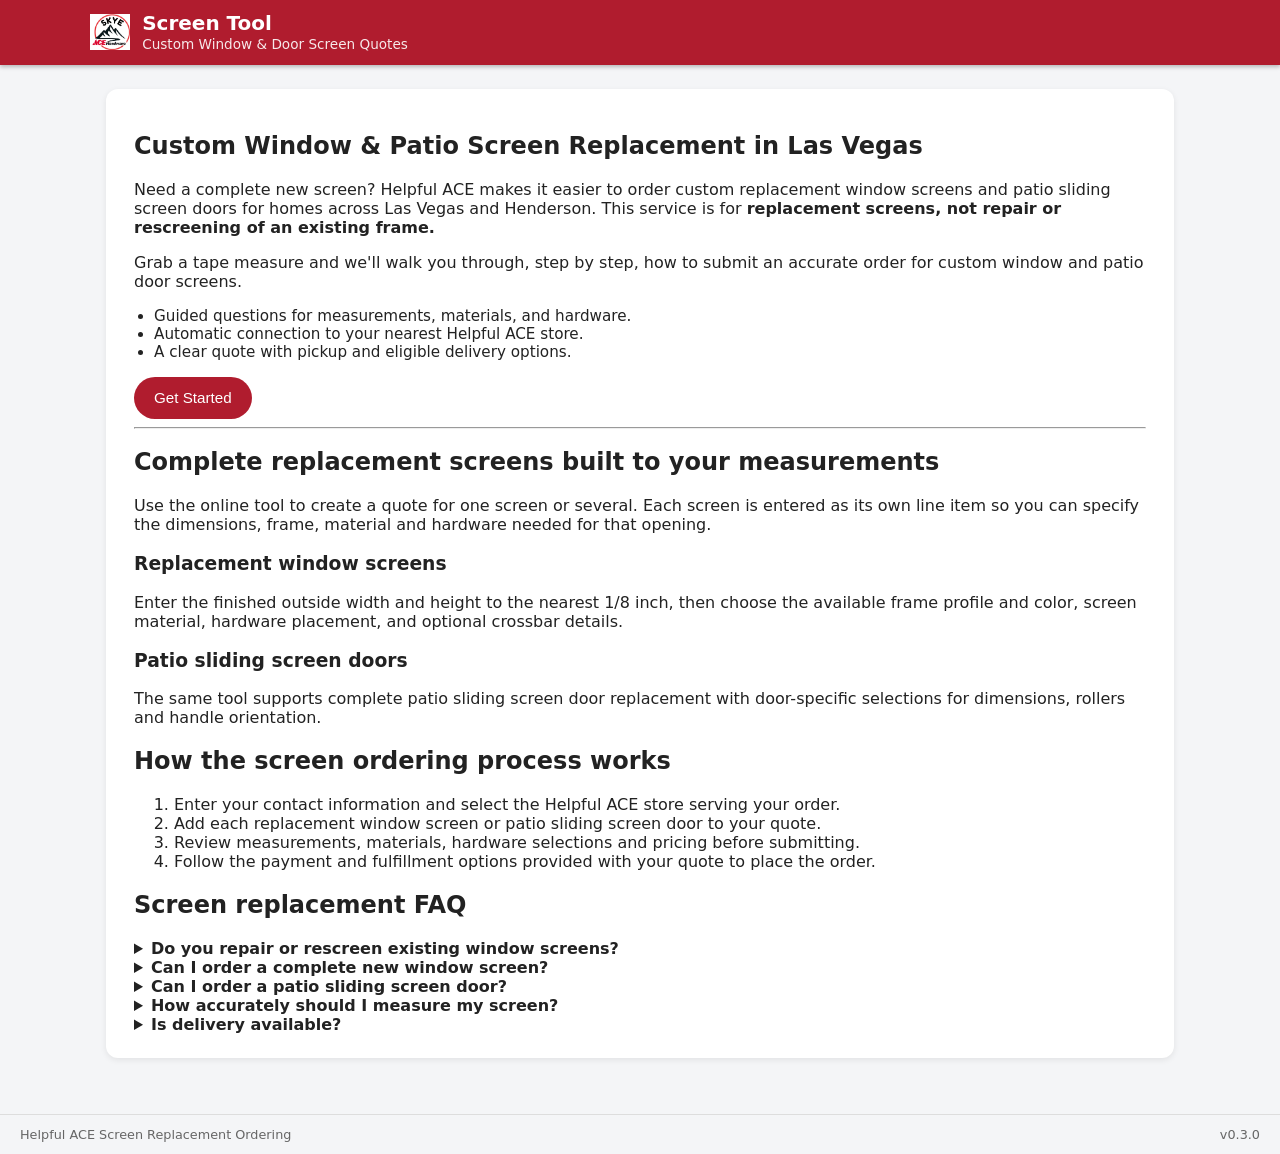
==== commit 4c10274a: "Add Pass 1 SEO metadata, service content and FAQ schema" ====
--- a/index.html
+++ b/index.html
@@ -1,16 +1,88 @@
 <!DOCTYPE html>
-<html lang="en">
+<html lang="en-US">
 <head>
   <meta charset="UTF-8" />
-  <title>Screen Replacement Ordering | Helpful ACE</title>
+  <title>Window & Patio Screen Replacement Las Vegas | Helpful ACE</title>
   <meta name="viewport" content="width=device-width, initial-scale=1" />
+  <meta name="description" content="Order custom replacement window screens and patio sliding screen doors from Helpful ACE in Las Vegas and Henderson. Measure online, get a quote, and choose pickup or eligible delivery." />
+  <meta name="robots" content="index,follow,max-image-preview:large,max-snippet:-1,max-video-preview:-1" />
+  <link rel="canonical" href="https://screens.helpful.place/" />
+  <meta property="og:type" content="website" />
+  <meta property="og:site_name" content="Helpful ACE" />
+  <meta property="og:title" content="Window & Patio Screen Replacement Las Vegas | Helpful ACE" />
+  <meta property="og:description" content="Build a custom replacement window screen or patio sliding screen door online with Helpful ACE in Las Vegas and Henderson." />
+  <meta property="og:url" content="https://screens.helpful.place/" />
+  <meta property="og:image" content="https://screens.helpful.place/skye_ace_logo.png" />
+  <meta name="twitter:card" content="summary" />
+  <meta name="twitter:title" content="Window & Patio Screen Replacement Las Vegas | Helpful ACE" />
+  <meta name="twitter:description" content="Build a custom replacement window screen or patio sliding screen door online with Helpful ACE in Las Vegas and Henderson." />
+  <meta name="theme-color" content="#b01c2e" />
   <link rel="stylesheet" href="styles.css" />
+  <script type="application/ld+json">
+  {
+    "@context": "https://schema.org",
+    "@graph": [
+      {
+        "@type": "Organization",
+        "@id": "https://screens.helpful.place/#organization",
+        "name": "Skye Bridge LLC",
+        "alternateName": "Helpful ACE",
+        "url": "https://www.helpful.place/",
+        "logo": "https://screens.helpful.place/skye_ace_logo.png"
+      },
+      {
+        "@type": "Service",
+        "@id": "https://screens.helpful.place/#screen-replacement-service",
+        "name": "Window and Patio Screen Replacement",
+        "serviceType": "Custom replacement window screens and patio sliding screen doors",
+        "url": "https://screens.helpful.place/",
+        "provider": {"@id": "https://screens.helpful.place/#organization"},
+        "areaServed": [
+          {"@type": "City", "name": "Las Vegas", "addressRegion": "NV"},
+          {"@type": "City", "name": "Henderson", "addressRegion": "NV"}
+        ],
+        "description": "Helpful ACE provides custom replacement window screens and patio sliding screen doors built to customer-provided measurements."
+      },
+      {
+        "@type": "FAQPage",
+        "@id": "https://screens.helpful.place/#faq",
+        "mainEntity": [
+          {
+            "@type": "Question",
+            "name": "Do you repair or rescreen existing window screens?",
+            "acceptedAnswer": {"@type": "Answer", "text": "This ordering service is for complete replacement window screens and patio sliding screen doors, not repair or rescreening of an existing frame."}
+          },
+          {
+            "@type": "Question",
+            "name": "Can I order a complete new window screen?",
+            "acceptedAnswer": {"@type": "Answer", "text": "Yes. The tool guides you through finished dimensions, frame selection, screen material, hardware and other details needed to quote a complete replacement window screen."}
+          },
+          {
+            "@type": "Question",
+            "name": "Can I order a patio sliding screen door?",
+            "acceptedAnswer": {"@type": "Answer", "text": "Yes. Patio sliding screen doors can be quoted through the same ordering tool with door-specific roller, handle and measurement selections."}
+          },
+          {
+            "@type": "Question",
+            "name": "How accurately should I measure my screen?",
+            "acceptedAnswer": {"@type": "Answer", "text": "Enter the finished outside width and height of the screen to the nearest one-eighth inch. Customers are responsible for confirming that measurements and hardware selections are accurate before ordering."}
+          },
+          {
+            "@type": "Question",
+            "name": "Is delivery available?",
+            "acceptedAnswer": {"@type": "Answer", "text": "Delivery may be available based on the order and delivery location. The ordering flow calculates available fulfillment options for the customer."}
+          }
+        ]
+      }
+    ]
+  }
+  </script>
 </head>
 <body>
   <header class="app-header">
     <div class="app-header-inner">
       <div class="brand">
-        <img class="brand-logo" src="skye_ace_logo.png" alt="Skye Bridge / Helpful">
+        <img class="brand-logo" src="skye_ace_logo.png" alt="Skye ACE Hardware" />
         <div class="brand-text"><div class="brand-mark">Screen Tool</div><div class="brand-subtitle">Custom Window & Door Screen Quotes</div></div>
       </div>
       <div class="environment-pill" id="envIndicator">DEV</div>
@@ -18,13 +90,42 @@
   </header>
   <div id="appBanner" class="banner hidden" role="status" aria-live="polite"></div>
   <main id="app">
-    <section id="view-landing" class="view active-view"><div class="card"><h1>Ordering replacement screens has never been easier.</h1><p>Grab a tape measure and we'll walk you through, step by step, how to submit an accurate order for custom window and patio door screens.</p><ul class="benefits-list"><li>Guided questions for measurements, materials, and hardware.</li><li>Automatic connection to your nearest Helpful ACE store.</li><li>A clear quote you can take in to pay and place your order.</li></ul><button id="btnGetStarted" class="btn btn-primary">Get Started</button></div></section>
+    <section id="view-landing" class="view active-view">
+      <div class="card">
+        <h1>Custom Window & Patio Screen Replacement in Las Vegas</h1>
+        <p>Need a complete new screen? Helpful ACE makes it easier to order custom replacement window screens and patio sliding screen doors for homes across Las Vegas and Henderson. This service is for <strong>replacement screens, not repair or rescreening of an existing frame.</strong></p>
+        <p>Grab a tape measure and we'll walk you through, step by step, how to submit an accurate order for custom window and patio door screens.</p>
+        <ul class="benefits-list"><li>Guided questions for measurements, materials, and hardware.</li><li>Automatic connection to your nearest Helpful ACE store.</li><li>A clear quote with pickup and eligible delivery options.</li></ul>
+        <button id="btnGetStarted" class="btn btn-primary">Get Started</button>
+        <hr />
+        <h2>Complete replacement screens built to your measurements</h2>
+        <p>Use the online tool to create a quote for one screen or several. Each screen is entered as its own line item so you can specify the dimensions, frame, material and hardware needed for that opening.</p>
+        <h3>Replacement window screens</h3>
+        <p>Enter the finished outside width and height to the nearest 1/8 inch, then choose the available frame profile and color, screen material, hardware placement, and optional crossbar details.</p>
+        <h3>Patio sliding screen doors</h3>
+        <p>The same tool supports complete patio sliding screen door replacement with door-specific selections for dimensions, rollers and handle orientation.</p>
+        <h2>How the screen ordering process works</h2>
+        <ol>
+          <li>Enter your contact information and select the Helpful ACE store serving your order.</li>
+          <li>Add each replacement window screen or patio sliding screen door to your quote.</li>
+          <li>Review measurements, materials, hardware selections and pricing before submitting.</li>
+          <li>Follow the payment and fulfillment options provided with your quote to place the order.</li>
+        </ol>
+        <h2>Screen replacement FAQ</h2>
+        <details><summary><strong>Do you repair or rescreen existing window screens?</strong></summary><p>No. This ordering service is for complete replacement window screens and patio sliding screen doors rather than repair or rescreening of an existing frame.</p></details>
+        <details><summary><strong>Can I order a complete new window screen?</strong></summary><p>Yes. The tool guides you through finished dimensions, frame selection, screen material, hardware and other details needed to quote a complete replacement window screen.</p></details>
+        <details><summary><strong>Can I order a patio sliding screen door?</strong></summary><p>Yes. Patio sliding screen doors can be quoted through the same ordering tool with door-specific roller, handle and measurement selections.</p></details>
+        <details><summary><strong>How accurately should I measure my screen?</strong></summary><p>Enter the finished outside width and height to the nearest 1/8 inch. Please confirm all measurements and hardware selections before ordering because the screen will be built from the information you submit.</p></details>
+        <details><summary><strong>Is delivery available?</strong></summary><p>Delivery may be available depending on the order and delivery location. The ordering flow will calculate the fulfillment options available for your quote.</p></details>
+      </div>
+    </section>
     <section id="view-customer" class="view"><div class="card"><h2>Let's get to know each other.</h2><p class="view-subtitle">We'll use this information to connect your quote to the right store and send you a copy by email.</p><form id="customerForm" class="form-grid"><div class="form-field"><label for="customerName">Customer Name</label><input id="customerName" name="customerName" type="text" required /></div><div class="form-field full-width"><label for="customerStreet">Street Address</label><input id="customerStreet" name="customerStreet" type="text" required /></div><div class="form-field"><label for="customerCity">City</label><input id="customerCity" name="customerCity" type="text" required /></div><div class="form-field"><label for="customerState">State</label><input id="customerState" name="customerState" type="text" maxlength="2" required /></div><div class="form-field"><label for="customerZip">ZIP Code</label><input id="customerZip" name="customerZip" type="text" required /></div><div class="form-field"><label for="customerEmail">Email</label><input id="customerEmail" name="customerEmail" type="email" required /></div><div class="form-field"><label for="customerPhone">Phone Number</label><input id="customerPhone" name="customerPhone" type="tel" required /></div><div class="form-field full-width"><label for="storeSelect">Selected Store</label><select id="storeSelect" name="storeSelect" required></select></div><div class="form-actions"><button type="button" class="btn btn-secondary" data-nav="landing">Back</button><button type="submit" class="btn btn-primary">Continue to Quote</button></div></form></div></section>
     <section id="view-dashboard" class="view"><div class="card card-wide"><header class="section-header"><div><h2>Screen Quote Dashboard</h2><p class="view-subtitle">Review your customer details, add window or door screens as line items, and submit for a complete quote.</p></div><div><button id="btnAddScreen" class="btn btn-primary">Add Screen</button></div></header><section class="summary-grid"><div class="summary-card"><h3>Customer</h3><div id="summaryCustomer"></div></div><div class="summary-card"><h3>Store</h3><div id="summaryStore"></div></div><div class="summary-card totals-card"><h3>Quote Totals</h3><div id="summaryTotals"><div class="totals-row"><span>Subtotal</span><span id="subtotalValue">$0.00</span></div><div class="totals-row"><span>Tax</span><span id="taxValue">$0.00</span></div><div class="totals-row"><span>Delivery</span><span id="deliveryValue">$0.00</span></div><div class="totals-row totals-row-strong"><span>Total</span><span id="totalValue">$0.00</span></div></div></div></section><section class="lineitems-section"><div class="lineitems-header"><h3>Screens on this quote</h3><p id="lineItemCount" class="helper-text">No screens added yet.</p></div><table class="lineitems-table"><thead><tr><th>#</th><th>Type</th><th>Qty</th><th>Width</th><th>Height</th><th>Frame</th><th>Material</th><th>Crossbar /<br>Handle</th><th>Hardware</th><th>Line Price</th><th></th></tr></thead><tbody id="lineItemsBody"></tbody></table></section><div class="dashboard-actions-wrapper"><section class="acknowledgement"><label class="checkbox-row"><input type="checkbox" id="ackMeasurements" /><span>I understand that it is my responsibility to ensure all measurements, hardware selections, and locations are accurate.</span></label></section><section class="form-actions spaced"><button type="button" class="btn btn-secondary" data-nav="customer">Back to Customer Info</button><button type="button" class="btn btn-primary" id="btnSubmitQuote">Submit Quote</button></section></div></div></section>
     <section id="view-add-screen" class="view"><div class="card card-wide"><header class="section-header"><div><h2>Add Screen</h2><p class="view-subtitle">We'll walk through this opening one step at a time. You can add as many screens as you need.</p></div></header><form id="screenForm" class="screen-form"><div id="screenStepIndicator" class="step-indicator">Step 1 of 6</div><div class="screen-step active-step" data-step="1"><div class="form-grid"><div class="form-field full-width"><label>Is this for a window or a patio door?</label><div class="inline-options"><label><input type="radio" name="screenType" value="window" checked /> Window Screen</label><label><input type="radio" name="screenType" value="door" /> Patio Door Screen</label></div><p class="helper-text">You can repeat this process for each opening. We'll keep everything organized on your quote.</p></div><div class="form-field"><label for="screenQty">How many of this exact screen do you need?</label><input id="screenQty" name="screenQty" type="number" min="1" value="1" required /></div></div></div><div class="screen-step" data-step="2"><div class="form-grid"><div class="form-field full-width"><label>Enter the finished outside dimensions of the screen.</label><p class="helper-text">Measure width and height to the nearest 1/8 inch.</p></div><div class="form-field"><label for="screenWidthWhole">Width</label><div class="dimension-input"><input id="screenWidthWhole" name="screenWidthWhole" type="number" min="0" placeholder="Whole inches" required /><select id="screenWidthFraction" name="screenWidthFraction"><option value="">0</option><option value="1/8">1/8</option><option value="1/4">1/4</option><option value="3/8">3/8</option><option value="1/2">1/2</option><option value="5/8">5/8</option><option value="3/4">3/4</option><option value="7/8">7/8</option></select></div></div><div class="form-field"><label for="screenHeightWhole">Height</label><div class="dimension-input"><input id="screenHeightWhole" name="screenHeightWhole" type="number" min="0" placeholder="Whole inches" required /><select id="screenHeightFraction" name="screenHeightFraction"><option value="">0</option><option value="1/8">1/8</option><option value="1/4">1/4</option><option value="3/8">3/8</option><option value="1/2">1/2</option><option value="5/8">5/8</option><option value="3/4">3/4</option><option value="7/8">7/8</option></select></div></div></div></div><div class="screen-step" data-step="3"><div class="form-grid"><div class="form-field full-width"><label>Frame</label><p class="helper-text">Choose the frame profile and color.</p></div><div class="form-field"><label for="frameType">Frame Type</label><select id="frameType" name="frameType" required></select></div><div class="form-field"><label for="frameColor">Frame Color</label><select id="frameColor" name="frameColor" required></select><div id="frameColorTiles" class="swatch-tile-grid"></div></div><div id="frameColorSwatchPreview" class="swatch-preview hidden full-width"><img id="frameColorSwatchImg" alt="Frame color swatch" /><div id="frameColorSwatchLabel" class="helper-text small"></div></div></div></div><div class="screen-step" data-step="4"><div class="form-grid"><div class="form-field full-width"><label>Screen Material</label><p id="materialDetails" class="helper-text">Select a material to see its features.</p></div><div class="form-field"><label for="materialType">Material Type</label><select id="materialType" name="materialType" required></select></div><div class="form-field"><label for="materialColor">Material Color</label><select id="materialColor" name="materialColor" required></select><div id="materialColorTiles" class="swatch-tile-grid"></div></div><div id="materialColorSwatchPreview" class="swatch-preview hidden full-width"><img id="materialColorSwatchImg" alt="Material color swatch" /><div id="materialColorSwatchLabel" class="helper-text small"></div></div></div></div><div class="screen-step" data-step="5"><div class="form-grid"><div class="form-field full-width"><label id="step5Title">Hardware</label><p id="step5Subtitle" class="helper-text">Let's place the hardware on your window screen.</p></div><div id="windowOnlyFields" class="window-only full-width"><p class="helper-text"><strong>Place hardware as if you are outside looking into your home.</strong> Left/right/top/bottom should match what you see from the outside.</p><p class="helper-text">If the screen is removed, lay it on a flat surface with the side that faces <strong>away from the house</strong> facing up before choosing locations.</p><div class="hardware-layout"><div class="hardware-controls"><div class="form-field"><label for="hardwareType">Hardware Type</label><select id="hardwareType" name="hardwareType"></select></div><div class="form-field"><label for="hardwareQty">Quantity</label><input id="hardwareQty" name="hardwareQty" type="number" min="1" value="1" /></div><div class="form-field"><label for="hardwareSide">Side</label><select id="hardwareSide" name="hardwareSide"><option value="top">Top</option><option value="right">Right</option><option value="bottom">Bottom</option><option value="left">Left</option></select></div><div class="form-field"><button type="button" class="btn btn-secondary" id="btnAddHardware">Add Hardware to Diagram</button></div><p class="helper-text">Choose a hardware type and quantity, pick the side of the screen frame where it belongs, then click "Add Hardware".</p><div id="hardwareListSummary" class="hardware-list-summary helper-text">No hardware added yet.</div><div id="hardwareImagePreview" class="hardware-image-preview hidden"><img id="hardwareImageImg" alt="Hardware example" /><p id="hardwareImageCaption" class="helper-text small"></p></div></div><div class="hardware-diagram-wrapper"><div id="hardwareDiagram" class="hardware-diagram"><div class="hardware-side side-top"></div><div class="hardware-side side-right"></div><div class="hardware-side side-bottom"></div><div class="hardware-side side-left"></div></div><p class="helper-text small">Badges show hardware initials, evenly spaced on the selected side.</p></div></div></div><div id="doorOnlyFields" class="door-only full-width hidden"><div class="door-fields-vertical"><div class="form-field full-width"><label for="doorRollers">Roller Type</label><select id="doorRollers" name="doorRollers"></select></div><div class="form-field full-width"><label for="handleOrientation">Handle Orientation</label><select id="handleOrientation" name="handleOrientation"><option value="left">Left</option><option value="right">Right</option></select></div><div class="form-field full-width"><label for="handleHeightWhole">Handle Height from Bottom (inches)</label><div class="dimension-input"><input id="handleHeightWhole" name="handleHeightWhole" type="number" min="0" placeholder="Whole" /><select id="handleHeightFraction" name="handleHeightFraction"><option value="">0</option><option value="1/8">1/8</option><option value="1/4">1/4</option><option value="3/8">3/8</option><option value="1/2">1/2</option><option value="5/8">5/8</option><option value="3/4">3/4</option><option value="7/8">7/8</option></select></div></div></div></div></div></div><div class="screen-step" data-step="6"><div class="form-grid"><div class="form-field full-width"><label for="crossbarNeeded" id="crossbarLabel">Do you want a crossbar?</label><select id="crossbarNeeded" name="crossbarNeeded"><option value="no">No Crossbar</option><option value="yes">Yes - Add Crossbar</option></select><p id="crossbarHelper" class="helper-text small">Crossbars are optional unless recommended for larger openings.</p></div><div id="crossbarDetails" class="crossbar-details hidden full-width"><div class="form-field full-width"><label for="crossbarType">Crossbar Size</label><select id="crossbarType" name="crossbarType"><option value="7/8">7/8&quot;</option><option value="3/8x5/8">3/8&quot; x 5/8&quot;</option></select></div><div class="form-field full-width"><label for="crossbarOrientation">Crossbar Orientation</label><select id="crossbarOrientation" name="crossbarOrientation"><option value="horizontal">Horizontal</option><option value="vertical">Vertical</option></select></div><div class="form-field full-width"><label for="crossbarDistance">Distance from top-left corner</label><input id="crossbarDistance" name="crossbarDistance" type="text" placeholder='e.g. 20&quot; down or 15&quot; across' /><p class="helper-text small">Specify the distance with units (e.g., 20&quot; down for horizontal, 15&quot; across for vertical).</p></div></div><div class="form-field full-width"><label>Frame Cut Type</label><div class="inline-options"><label><input type="radio" name="frameCutType" value="standard" checked /> Standard Cut</label><label><input type="radio" name="frameCutType" value="miter" /> Miter Cut</label></div><p class="helper-text small">We'll show cut-style reference images on the final quote/order form for the vendor.</p></div></div></div><div class="form-actions spaced"><button type="button" class="btn btn-secondary" id="btnScreenPrev">Back</button><div class="step-actions-right"><button type="button" class="btn btn-secondary" id="btnCancelScreen">Cancel</button><button type="button" class="btn btn-primary" id="btnScreenNext">Next</button><button type="submit" class="btn btn-primary" id="btnSaveScreen">Save Screen</button></div></div></form></div></section>
     <section id="view-success" class="view"><div class="card card-wide"><h2>Quote submitted successfully.</h2><p id="successStripeLine" class="helper-text hidden">Your Screen Quote has been created, but not yet placed. Review the details of your order for accuracy and then <a id="successPaymentLink" href="#" target="_blank" rel="noopener">Pay Here</a>, use the link in your emailed quote, or visit the store to make payment and complete your order.</p><p>Once payment is received, production on your order will begin and will no longer be able to be cancelled or modified.</p><section class="summary-grid"><div class="summary-card"><h3>Quote ID</h3><div id="successQuoteId"></div></div><div class="summary-card"><h3>Customer</h3><div id="successCustomer"></div></div><div class="summary-card"><h3>Store</h3><div id="successStore"></div></div></section><section class="lineitems-section"><h3>Summary of screens on this quote</h3><table class="lineitems-table"><thead><tr><th>#</th><th>Type</th><th>Qty</th><th>Width</th><th>Height</th><th>Frame</th><th>Material</th><th>Crossbar /<br>Handle</th><th>Hardware</th><th>Line Price</th></tr></thead><tbody id="successLineItemsBody"></tbody></table></section><section class="form-actions centered"><button type="button" id="btnNewQuote" class="btn btn-primary">Start New Quote</button></section></div></section>
   </main>
-  <footer class="app-footer"><span>Helpful ACE Screen Tool &mdash; Hardened Alpha Build</span><span id="appVersion">v0.3.0</span></footer>
+  <footer class="app-footer"><span>Helpful ACE Screen Replacement Ordering</span><span id="appVersion">v0.3.0</span></footer>
   <script src="app.js?v=5"></script>
+  <script src="hardware-tiles.js?v=1"></script>
 </body>
 </html>
--- a/styles.css
+++ b/styles.css
@@ -181,7 +181,8 @@
   gap: 0.25rem;
   min-width: 0;
 }
-.form-field.full-width {
+.form-field.full-width,
+.full-width {
   grid-column: 1 / -1;
 }
 label {
@@ -758,17 +759,63 @@
 
 #successPaymentLink {
   font-size: 1.15rem;
-  font-weight: 800;
-  overflow-wrap: anywhere;
+  font-weight: 700;
 }
 
-@media (max-width: 640px) {
-  .swatch-tiles {
-    grid-template-columns: repeat(2, minmax(0, 1fr));
-  }
-}
-@media (max-width: 380px) {
-  .swatch-tiles {
-    grid-template-columns: 1fr;
-  }
-}
+/* Hardware step containment overrides */
+.screen-step.active-step #windowOnlyFields.full-width {
+  grid-column: 1 / -1 !important;
+  width: 100% !important;
+  max-width: 100% !important;
+}
+#windowOnlyFields.hardware-step-panel {
+  overflow: visible !important;
+  width: 100% !important;
+  max-width: 100% !important;
+}
+#windowOnlyFields .hardware-layout.hardware-step-grid {
+  grid-template-columns: minmax(0, 330px) minmax(210px, 1fr) !important;
+  gap: 1rem !important;
+  width: 100% !important;
+  max-width: 100% !important;
+  overflow: visible !important;
+}
+#windowOnlyFields .hardware-controls.hardware-step-controls {
+  max-width: 330px !important;
+  grid-template-columns: minmax(0, 140px) minmax(0, 170px) !important;
+  gap: 0.75rem 0.85rem !important;
+}
+#windowOnlyFields .hardware-type-tile-grid {
+  max-width: 330px !important;
+  gap: 0.55rem !important;
+}
+#windowOnlyFields .hardware-type-tile {
+  min-height: 116px !important;
+  padding: 0.45rem 0.32rem 0.5rem !important;
+}
+#windowOnlyFields .hardware-type-image-wrap {
+  width: 62px !important;
+  height: 62px !important;
+}
+#windowOnlyFields .hardware-diagram-wrapper.hardware-step-diagram {
+  width: 100% !important;
+  max-width: 100% !important;
+  overflow: visible !important;
+  padding-top: 1.1rem !important;
+}
+#windowOnlyFields .hardware-diagram-wrapper.hardware-step-diagram .hardware-diagram {
+  width: 158px !important;
+  height: 158px !important;
+}
+@media (max-width: 760px) {
+  #windowOnlyFields .hardware-layout.hardware-step-grid {
+    grid-template-columns: 1fr !important;
+  }
+  #windowOnlyFields .hardware-controls.hardware-step-controls,
+  #windowOnlyFields .hardware-type-tile-grid {
+    max-width: none !important;
+  }
+  #windowOnlyFields .hardware-diagram-wrapper.hardware-step-diagram {
+    padding-top: 0.25rem !important;
+  }
+}
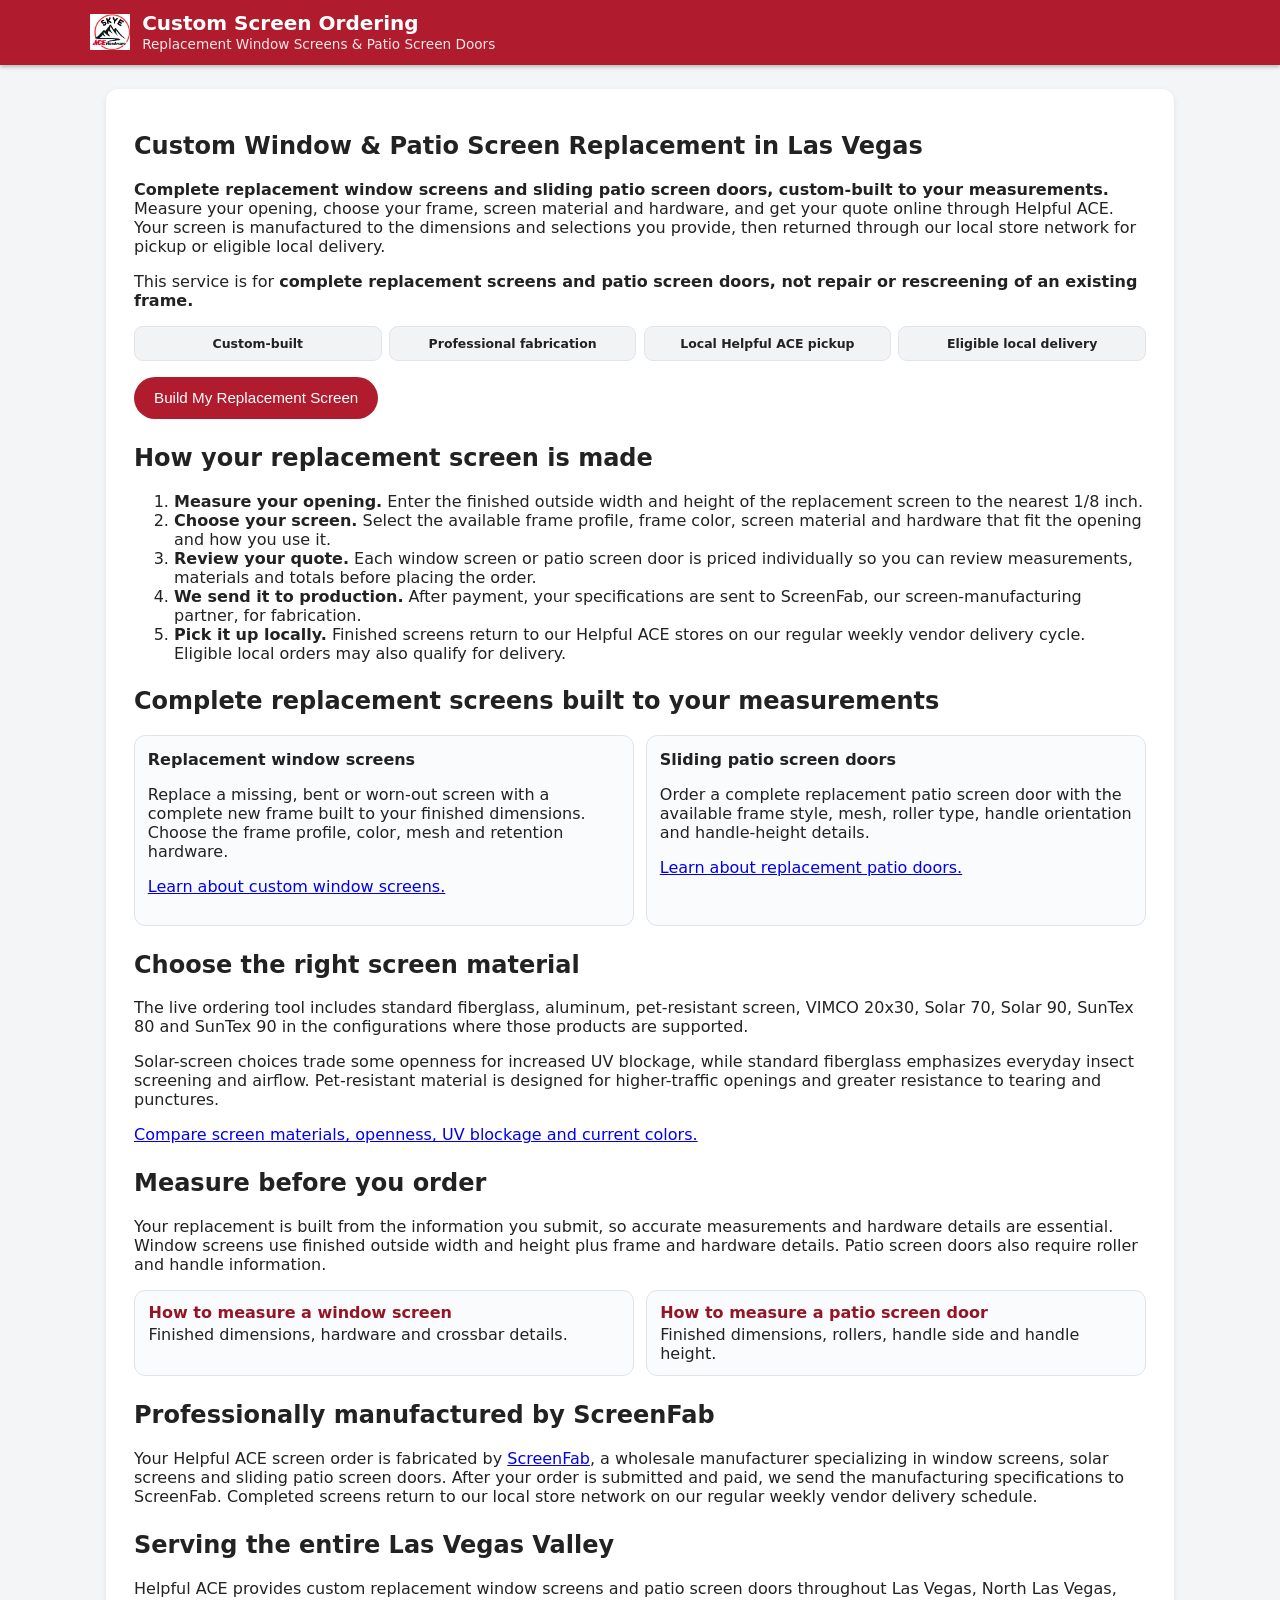
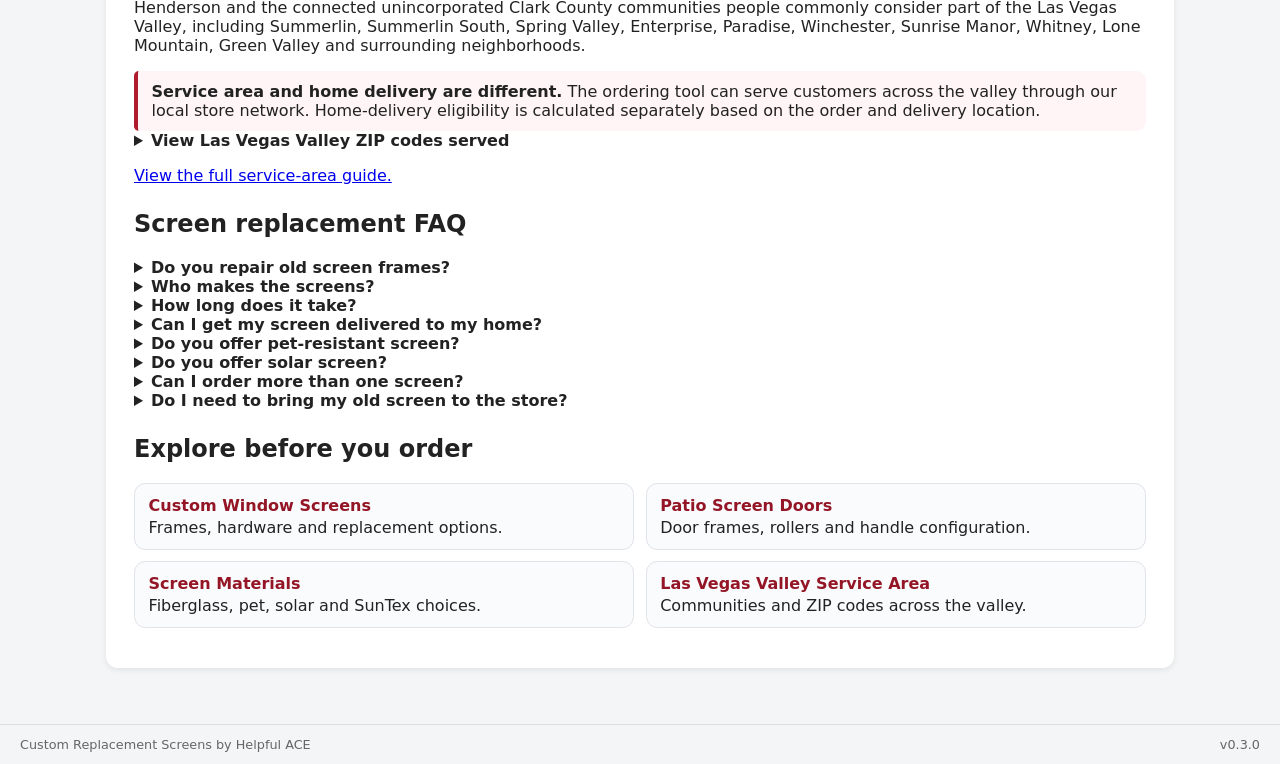
==== commit 735900c5: "Expand homepage SEO content without changing ordering flow hooks" ====
--- a/index.html
+++ b/index.html
@@ -4,20 +4,23 @@
   <meta charset="UTF-8" />
   <title>Window & Patio Screen Replacement Las Vegas | Helpful ACE</title>
   <meta name="viewport" content="width=device-width, initial-scale=1" />
-  <meta name="description" content="Order custom replacement window screens and patio sliding screen doors from Helpful ACE in Las Vegas and Henderson. Measure online, get a quote, and choose pickup or eligible delivery." />
+  <meta name="description" content="Order complete replacement window screens and sliding patio screen doors across the Las Vegas Valley. Measure online, choose frame, mesh and hardware, and get your Helpful ACE quote." />
   <meta name="robots" content="index,follow,max-image-preview:large,max-snippet:-1,max-video-preview:-1" />
   <link rel="canonical" href="https://screens.helpful.place/" />
   <meta property="og:type" content="website" />
   <meta property="og:site_name" content="Helpful ACE" />
   <meta property="og:title" content="Window & Patio Screen Replacement Las Vegas | Helpful ACE" />
-  <meta property="og:description" content="Build a custom replacement window screen or patio sliding screen door online with Helpful ACE in Las Vegas and Henderson." />
+  <meta property="og:description" content="Measure it. Build your replacement screen online. Get your price. Custom window screens and patio screen doors across the Las Vegas Valley." />
   <meta property="og:url" content="https://screens.helpful.place/" />
   <meta property="og:image" content="https://screens.helpful.place/skye_ace_logo.png" />
   <meta name="twitter:card" content="summary" />
   <meta name="twitter:title" content="Window & Patio Screen Replacement Las Vegas | Helpful ACE" />
-  <meta name="twitter:description" content="Build a custom replacement window screen or patio sliding screen door online with Helpful ACE in Las Vegas and Henderson." />
+  <meta name="twitter:description" content="Measure it. Build your replacement screen online. Get your price through Helpful ACE." />
   <meta name="theme-color" content="#b01c2e" />
   <link rel="stylesheet" href="styles.css" />
+  <style>
+    .seo-link-grid{display:grid;grid-template-columns:repeat(2,minmax(0,1fr));gap:.7rem;margin:1rem 0}.seo-link-card{display:block;border:1px solid #e0e3e8;border-radius:.7rem;padding:.75rem .85rem;text-decoration:none;color:#222;background:#fafbfc}.seo-link-card strong{display:block;color:#941626;margin-bottom:.2rem}.trust-strip-home{display:grid;grid-template-columns:repeat(4,minmax(0,1fr));gap:.45rem;margin:1rem 0}.trust-strip-home span{background:#f2f3f5;border:1px solid #e1e4e8;border-radius:.55rem;padding:.55rem;text-align:center;font-size:.78rem;font-weight:650}.home-seo-section{margin-top:1.55rem}.home-seo-grid{display:grid;grid-template-columns:repeat(2,minmax(0,1fr));gap:.75rem}.home-seo-tile{border:1px solid #e0e3e8;border-radius:.7rem;padding:.8rem;background:#fafbfc}.home-seo-tile h3{margin:.05rem 0 .3rem;font-size:1rem}.zip-list-home{font-size:.82rem;line-height:1.65;overflow-wrap:anywhere}.home-note{border-left:4px solid #b01c2e;background:#fff5f6;padding:.7rem .85rem;border-radius:.3rem .6rem .6rem .3rem}@media(max-width:640px){.seo-link-grid,.trust-strip-home,.home-seo-grid{grid-template-columns:1fr}}
+  </style>
   <script type="application/ld+json">
   {
     "@context": "https://schema.org",
@@ -34,44 +37,28 @@
         "@type": "Service",
         "@id": "https://screens.helpful.place/#screen-replacement-service",
         "name": "Window and Patio Screen Replacement",
-        "serviceType": "Custom replacement window screens and patio sliding screen doors",
+        "serviceType": "Complete custom replacement window screens and sliding patio screen doors",
         "url": "https://screens.helpful.place/",
         "provider": {"@id": "https://screens.helpful.place/#organization"},
         "areaServed": [
           {"@type": "City", "name": "Las Vegas", "addressRegion": "NV"},
-          {"@type": "City", "name": "Henderson", "addressRegion": "NV"}
+          {"@type": "City", "name": "North Las Vegas", "addressRegion": "NV"},
+          {"@type": "City", "name": "Henderson", "addressRegion": "NV"},
+          {"@type": "Place", "name": "Las Vegas Valley, Clark County, Nevada"}
         ],
-        "description": "Helpful ACE provides custom replacement window screens and patio sliding screen doors built to customer-provided measurements."
+        "description": "Helpful ACE provides complete replacement window screens and sliding patio screen doors built to customer-provided measurements and fulfilled through local Helpful ACE stores."
       },
       {
         "@type": "FAQPage",
         "@id": "https://screens.helpful.place/#faq",
         "mainEntity": [
-          {
-            "@type": "Question",
-            "name": "Do you repair or rescreen existing window screens?",
-            "acceptedAnswer": {"@type": "Answer", "text": "This ordering service is for complete replacement window screens and patio sliding screen doors, not repair or rescreening of an existing frame."}
-          },
-          {
-            "@type": "Question",
-            "name": "Can I order a complete new window screen?",
-            "acceptedAnswer": {"@type": "Answer", "text": "Yes. The tool guides you through finished dimensions, frame selection, screen material, hardware and other details needed to quote a complete replacement window screen."}
-          },
-          {
-            "@type": "Question",
-            "name": "Can I order a patio sliding screen door?",
-            "acceptedAnswer": {"@type": "Answer", "text": "Yes. Patio sliding screen doors can be quoted through the same ordering tool with door-specific roller, handle and measurement selections."}
-          },
-          {
-            "@type": "Question",
-            "name": "How accurately should I measure my screen?",
-            "acceptedAnswer": {"@type": "Answer", "text": "Enter the finished outside width and height of the screen to the nearest one-eighth inch. Customers are responsible for confirming that measurements and hardware selections are accurate before ordering."}
-          },
-          {
-            "@type": "Question",
-            "name": "Is delivery available?",
-            "acceptedAnswer": {"@type": "Answer", "text": "Delivery may be available based on the order and delivery location. The ordering flow calculates available fulfillment options for the customer."}
-          }
+          {"@type":"Question","name":"Do you repair old screen frames?","acceptedAnswer":{"@type":"Answer","text":"No. This program is for complete replacement window screens and patio screen doors built from the measurements and options the customer provides."}},
+          {"@type":"Question","name":"Who makes the screens?","acceptedAnswer":{"@type":"Answer","text":"Helpful ACE sends paid screen orders to ScreenFab, our screen-manufacturing partner, for fabrication to the submitted specifications."}},
+          {"@type":"Question","name":"How long does it take?","acceptedAnswer":{"@type":"Answer","text":"Orders are submitted to production after payment and finished screens return to our stores on our regular weekly vendor delivery cycle. Timing can vary based on order timing and production."}},
+          {"@type":"Question","name":"Can I get my screen delivered to my home?","acceptedAnswer":{"@type":"Answer","text":"Eligible orders can choose local delivery when the ordering tool confirms that the order and delivery location meet the delivery requirements."}},
+          {"@type":"Question","name":"Do you offer pet-resistant screen?","acceptedAnswer":{"@type":"Answer","text":"Yes. Pet-resistant screen is available in supported configurations and is designed for higher-traffic openings and improved resistance to tearing and punctures."}},
+          {"@type":"Question","name":"Do you offer solar screen?","acceptedAnswer":{"@type":"Answer","text":"Yes. The ordering tool includes multiple solar-screen materials with different openness and UV-blockage specifications."}},
+          {"@type":"Question","name":"Can I order more than one screen?","acceptedAnswer":{"@type":"Answer","text":"Yes. Add each unique screen as its own line item, or increase quantity when several screens are exactly the same configuration."}}
         ]
       }
     ]
@@ -83,9 +70,8 @@
     <div class="app-header-inner">
       <div class="brand">
         <img class="brand-logo" src="skye_ace_logo.png" alt="Skye ACE Hardware" />
-        <div class="brand-text"><div class="brand-mark">Screen Tool</div><div class="brand-subtitle">Custom Window & Door Screen Quotes</div></div>
+        <div class="brand-text"><div class="brand-mark">Custom Screen Ordering</div><div class="brand-subtitle">Replacement Window Screens & Patio Screen Doors</div></div>
       </div>
-      <div class="environment-pill" id="envIndicator">DEV</div>
     </div>
   </header>
   <div id="appBanner" class="banner hidden" role="status" aria-live="polite"></div>
@@ -93,30 +79,64 @@
     <section id="view-landing" class="view active-view">
       <div class="card">
         <h1>Custom Window & Patio Screen Replacement in Las Vegas</h1>
-        <p>Need a complete new screen? Helpful ACE makes it easier to order custom replacement window screens and patio sliding screen doors for homes across Las Vegas and Henderson. This service is for <strong>replacement screens, not repair or rescreening of an existing frame.</strong></p>
-        <p>Grab a tape measure and we'll walk you through, step by step, how to submit an accurate order for custom window and patio door screens.</p>
-        <ul class="benefits-list"><li>Guided questions for measurements, materials, and hardware.</li><li>Automatic connection to your nearest Helpful ACE store.</li><li>A clear quote with pickup and eligible delivery options.</li></ul>
-        <button id="btnGetStarted" class="btn btn-primary">Get Started</button>
-        <hr />
-        <h2>Complete replacement screens built to your measurements</h2>
-        <p>Use the online tool to create a quote for one screen or several. Each screen is entered as its own line item so you can specify the dimensions, frame, material and hardware needed for that opening.</p>
-        <h3>Replacement window screens</h3>
-        <p>Enter the finished outside width and height to the nearest 1/8 inch, then choose the available frame profile and color, screen material, hardware placement, and optional crossbar details.</p>
-        <h3>Patio sliding screen doors</h3>
-        <p>The same tool supports complete patio sliding screen door replacement with door-specific selections for dimensions, rollers and handle orientation.</p>
-        <h2>How the screen ordering process works</h2>
-        <ol>
-          <li>Enter your contact information and select the Helpful ACE store serving your order.</li>
-          <li>Add each replacement window screen or patio sliding screen door to your quote.</li>
-          <li>Review measurements, materials, hardware selections and pricing before submitting.</li>
-          <li>Follow the payment and fulfillment options provided with your quote to place the order.</li>
-        </ol>
-        <h2>Screen replacement FAQ</h2>
-        <details><summary><strong>Do you repair or rescreen existing window screens?</strong></summary><p>No. This ordering service is for complete replacement window screens and patio sliding screen doors rather than repair or rescreening of an existing frame.</p></details>
-        <details><summary><strong>Can I order a complete new window screen?</strong></summary><p>Yes. The tool guides you through finished dimensions, frame selection, screen material, hardware and other details needed to quote a complete replacement window screen.</p></details>
-        <details><summary><strong>Can I order a patio sliding screen door?</strong></summary><p>Yes. Patio sliding screen doors can be quoted through the same ordering tool with door-specific roller, handle and measurement selections.</p></details>
-        <details><summary><strong>How accurately should I measure my screen?</strong></summary><p>Enter the finished outside width and height to the nearest 1/8 inch. Please confirm all measurements and hardware selections before ordering because the screen will be built from the information you submit.</p></details>
-        <details><summary><strong>Is delivery available?</strong></summary><p>Delivery may be available depending on the order and delivery location. The ordering flow will calculate the fulfillment options available for your quote.</p></details>
+        <p><strong>Complete replacement window screens and sliding patio screen doors, custom-built to your measurements.</strong> Measure your opening, choose your frame, screen material and hardware, and get your quote online through Helpful ACE. Your screen is manufactured to the dimensions and selections you provide, then returned through our local store network for pickup or eligible local delivery.</p>
+        <p>This service is for <strong>complete replacement screens and patio screen doors, not repair or rescreening of an existing frame.</strong></p>
+        <div class="trust-strip-home"><span>Custom-built</span><span>Professional fabrication</span><span>Local Helpful ACE pickup</span><span>Eligible local delivery</span></div>
+        <button id="btnGetStarted" class="btn btn-primary">Build My Replacement Screen</button>
+        <div class="home-seo-section">
+          <h2>How your replacement screen is made</h2>
+          <ol>
+            <li><strong>Measure your opening.</strong> Enter the finished outside width and height of the replacement screen to the nearest 1/8 inch.</li>
+            <li><strong>Choose your screen.</strong> Select the available frame profile, frame color, screen material and hardware that fit the opening and how you use it.</li>
+            <li><strong>Review your quote.</strong> Each window screen or patio screen door is priced individually so you can review measurements, materials and totals before placing the order.</li>
+            <li><strong>We send it to production.</strong> After payment, your specifications are sent to ScreenFab, our screen-manufacturing partner, for fabrication.</li>
+            <li><strong>Pick it up locally.</strong> Finished screens return to our Helpful ACE stores on our regular weekly vendor delivery cycle. Eligible local orders may also qualify for delivery.</li>
+          </ol>
+        </div>
+        <div class="home-seo-section">
+          <h2>Complete replacement screens built to your measurements</h2>
+          <div class="home-seo-grid">
+            <div class="home-seo-tile"><h3>Replacement window screens</h3><p>Replace a missing, bent or worn-out screen with a complete new frame built to your finished dimensions. Choose the frame profile, color, mesh and retention hardware.</p><p><a href="/window-screens-las-vegas">Learn about custom window screens.</a></p></div>
+            <div class="home-seo-tile"><h3>Sliding patio screen doors</h3><p>Order a complete replacement patio screen door with the available frame style, mesh, roller type, handle orientation and handle-height details.</p><p><a href="/patio-screen-doors-las-vegas">Learn about replacement patio doors.</a></p></div>
+          </div>
+        </div>
+        <div class="home-seo-section">
+          <h2>Choose the right screen material</h2>
+          <p>The live ordering tool includes standard fiberglass, aluminum, pet-resistant screen, VIMCO 20x30, Solar 70, Solar 90, SunTex 80 and SunTex 90 in the configurations where those products are supported.</p>
+          <p>Solar-screen choices trade some openness for increased UV blockage, while standard fiberglass emphasizes everyday insect screening and airflow. Pet-resistant material is designed for higher-traffic openings and greater resistance to tearing and punctures.</p>
+          <p><a href="/screen-materials">Compare screen materials, openness, UV blockage and current colors.</a></p>
+        </div>
+        <div class="home-seo-section">
+          <h2>Measure before you order</h2>
+          <p>Your replacement is built from the information you submit, so accurate measurements and hardware details are essential. Window screens use finished outside width and height plus frame and hardware details. Patio screen doors also require roller and handle information.</p>
+          <div class="seo-link-grid"><a class="seo-link-card" href="/how-to-measure-window-screen"><strong>How to measure a window screen</strong><span>Finished dimensions, hardware and crossbar details.</span></a><a class="seo-link-card" href="/how-to-measure-patio-screen-door"><strong>How to measure a patio screen door</strong><span>Finished dimensions, rollers, handle side and handle height.</span></a></div>
+        </div>
+        <div class="home-seo-section">
+          <h2>Professionally manufactured by ScreenFab</h2>
+          <p>Your Helpful ACE screen order is fabricated by <a href="https://screenfabs.com/" target="_blank" rel="noopener">ScreenFab</a>, a wholesale manufacturer specializing in window screens, solar screens and sliding patio screen doors. After your order is submitted and paid, we send the manufacturing specifications to ScreenFab. Completed screens return to our local store network on our regular weekly vendor delivery schedule.</p>
+        </div>
+        <div class="home-seo-section">
+          <h2>Serving the entire Las Vegas Valley</h2>
+          <p>Helpful ACE provides custom replacement window screens and patio screen doors throughout Las Vegas, North Las Vegas, Henderson and the connected unincorporated Clark County communities people commonly consider part of the Las Vegas Valley, including Summerlin, Summerlin South, Spring Valley, Enterprise, Paradise, Winchester, Sunrise Manor, Whitney, Lone Mountain, Green Valley and surrounding neighborhoods.</p>
+          <div class="home-note"><strong>Service area and home delivery are different.</strong> The ordering tool can serve customers across the valley through our local store network. Home-delivery eligibility is calculated separately based on the order and delivery location.</div>
+          <details><summary><strong>View Las Vegas Valley ZIP codes served</strong></summary><p class="zip-list-home"><strong>Las Vegas / central valley:</strong> 89101, 89102, 89103, 89104, 89106, 89107, 89108, 89109, 89110, 89111, 89112, 89113, 89114, 89115, 89117, 89118, 89119, 89120, 89121, 89122, 89123, 89124, 89128, 89129, 89130, 89131, 89134, 89135, 89138, 89139, 89141, 89142, 89143, 89144, 89145, 89146, 89147, 89148, 89149, 89156, 89161, 89165, 89166, 89169, 89178, 89179, 89183</p><p class="zip-list-home"><strong>North Las Vegas:</strong> 89030, 89031, 89032, 89081, 89084, 89085, 89086, 89087</p><p class="zip-list-home"><strong>Henderson / southeast valley:</strong> 89002, 89011, 89012, 89014, 89015, 89044, 89052, 89054, 89074</p></details>
+          <p><a href="/las-vegas-valley-service-area">View the full service-area guide.</a></p>
+        </div>
+        <div class="home-seo-section">
+          <h2>Screen replacement FAQ</h2>
+          <details><summary><strong>Do you repair old screen frames?</strong></summary><p>No. This program is designed for complete replacement window screens and patio screen doors built from the measurements and options you provide.</p></details>
+          <details><summary><strong>Who makes the screens?</strong></summary><p>Our replacement screens are manufactured for us by ScreenFab, a wholesale screen manufacturer that produces window screens, solar screens and patio screen doors.</p></details>
+          <details><summary><strong>How long does it take?</strong></summary><p>Orders are submitted to production after payment. Finished screens return to our stores on our regular weekly vendor delivery cycle. Timing can vary depending on when the order is placed and the vendor production cycle.</p></details>
+          <details><summary><strong>Can I get my screen delivered to my home?</strong></summary><p>Eligible orders can choose local delivery when the ordering tool confirms that the order and delivery location meet the delivery requirements.</p></details>
+          <details><summary><strong>Do you offer pet-resistant screen?</strong></summary><p>Yes, when available for the selected configuration. Pet-resistant screen is designed for higher-traffic openings and better resistance to tearing and punctures.</p></details>
+          <details><summary><strong>Do you offer solar screen?</strong></summary><p>Yes. Several solar-screen materials are available with different openness and UV-blockage specifications.</p></details>
+          <details><summary><strong>Can I order more than one screen?</strong></summary><p>Yes. Add each unique screen as a separate line item. If several screens are exactly the same, increase the quantity for that configuration.</p></details>
+          <details><summary><strong>Do I need to bring my old screen to the store?</strong></summary><p>Not necessarily. If you can accurately determine the finished dimensions, frame details and hardware needed, you can submit the order online. An existing screen can be very useful as a reference when identifying hardware and confirming finished size.</p></details>
+        </div>
+        <div class="home-seo-section">
+          <h2>Explore before you order</h2>
+          <div class="seo-link-grid"><a class="seo-link-card" href="/window-screens-las-vegas"><strong>Custom Window Screens</strong><span>Frames, hardware and replacement options.</span></a><a class="seo-link-card" href="/patio-screen-doors-las-vegas"><strong>Patio Screen Doors</strong><span>Door frames, rollers and handle configuration.</span></a><a class="seo-link-card" href="/screen-materials"><strong>Screen Materials</strong><span>Fiberglass, pet, solar and SunTex choices.</span></a><a class="seo-link-card" href="/las-vegas-valley-service-area"><strong>Las Vegas Valley Service Area</strong><span>Communities and ZIP codes across the valley.</span></a></div>
+        </div>
       </div>
     </section>
     <section id="view-customer" class="view"><div class="card"><h2>Let's get to know each other.</h2><p class="view-subtitle">We'll use this information to connect your quote to the right store and send you a copy by email.</p><form id="customerForm" class="form-grid"><div class="form-field"><label for="customerName">Customer Name</label><input id="customerName" name="customerName" type="text" required /></div><div class="form-field full-width"><label for="customerStreet">Street Address</label><input id="customerStreet" name="customerStreet" type="text" required /></div><div class="form-field"><label for="customerCity">City</label><input id="customerCity" name="customerCity" type="text" required /></div><div class="form-field"><label for="customerState">State</label><input id="customerState" name="customerState" type="text" maxlength="2" required /></div><div class="form-field"><label for="customerZip">ZIP Code</label><input id="customerZip" name="customerZip" type="text" required /></div><div class="form-field"><label for="customerEmail">Email</label><input id="customerEmail" name="customerEmail" type="email" required /></div><div class="form-field"><label for="customerPhone">Phone Number</label><input id="customerPhone" name="customerPhone" type="tel" required /></div><div class="form-field full-width"><label for="storeSelect">Selected Store</label><select id="storeSelect" name="storeSelect" required></select></div><div class="form-actions"><button type="button" class="btn btn-secondary" data-nav="landing">Back</button><button type="submit" class="btn btn-primary">Continue to Quote</button></div></form></div></section>
@@ -124,7 +144,7 @@
     <section id="view-add-screen" class="view"><div class="card card-wide"><header class="section-header"><div><h2>Add Screen</h2><p class="view-subtitle">We'll walk through this opening one step at a time. You can add as many screens as you need.</p></div></header><form id="screenForm" class="screen-form"><div id="screenStepIndicator" class="step-indicator">Step 1 of 6</div><div class="screen-step active-step" data-step="1"><div class="form-grid"><div class="form-field full-width"><label>Is this for a window or a patio door?</label><div class="inline-options"><label><input type="radio" name="screenType" value="window" checked /> Window Screen</label><label><input type="radio" name="screenType" value="door" /> Patio Door Screen</label></div><p class="helper-text">You can repeat this process for each opening. We'll keep everything organized on your quote.</p></div><div class="form-field"><label for="screenQty">How many of this exact screen do you need?</label><input id="screenQty" name="screenQty" type="number" min="1" value="1" required /></div></div></div><div class="screen-step" data-step="2"><div class="form-grid"><div class="form-field full-width"><label>Enter the finished outside dimensions of the screen.</label><p class="helper-text">Measure width and height to the nearest 1/8 inch.</p></div><div class="form-field"><label for="screenWidthWhole">Width</label><div class="dimension-input"><input id="screenWidthWhole" name="screenWidthWhole" type="number" min="0" placeholder="Whole inches" required /><select id="screenWidthFraction" name="screenWidthFraction"><option value="">0</option><option value="1/8">1/8</option><option value="1/4">1/4</option><option value="3/8">3/8</option><option value="1/2">1/2</option><option value="5/8">5/8</option><option value="3/4">3/4</option><option value="7/8">7/8</option></select></div></div><div class="form-field"><label for="screenHeightWhole">Height</label><div class="dimension-input"><input id="screenHeightWhole" name="screenHeightWhole" type="number" min="0" placeholder="Whole inches" required /><select id="screenHeightFraction" name="screenHeightFraction"><option value="">0</option><option value="1/8">1/8</option><option value="1/4">1/4</option><option value="3/8">3/8</option><option value="1/2">1/2</option><option value="5/8">5/8</option><option value="3/4">3/4</option><option value="7/8">7/8</option></select></div></div></div></div><div class="screen-step" data-step="3"><div class="form-grid"><div class="form-field full-width"><label>Frame</label><p class="helper-text">Choose the frame profile and color.</p></div><div class="form-field"><label for="frameType">Frame Type</label><select id="frameType" name="frameType" required></select></div><div class="form-field"><label for="frameColor">Frame Color</label><select id="frameColor" name="frameColor" required></select><div id="frameColorTiles" class="swatch-tile-grid"></div></div><div id="frameColorSwatchPreview" class="swatch-preview hidden full-width"><img id="frameColorSwatchImg" alt="Frame color swatch" /><div id="frameColorSwatchLabel" class="helper-text small"></div></div></div></div><div class="screen-step" data-step="4"><div class="form-grid"><div class="form-field full-width"><label>Screen Material</label><p id="materialDetails" class="helper-text">Select a material to see its features.</p></div><div class="form-field"><label for="materialType">Material Type</label><select id="materialType" name="materialType" required></select></div><div class="form-field"><label for="materialColor">Material Color</label><select id="materialColor" name="materialColor" required></select><div id="materialColorTiles" class="swatch-tile-grid"></div></div><div id="materialColorSwatchPreview" class="swatch-preview hidden full-width"><img id="materialColorSwatchImg" alt="Material color swatch" /><div id="materialColorSwatchLabel" class="helper-text small"></div></div></div></div><div class="screen-step" data-step="5"><div class="form-grid"><div class="form-field full-width"><label id="step5Title">Hardware</label><p id="step5Subtitle" class="helper-text">Let's place the hardware on your window screen.</p></div><div id="windowOnlyFields" class="window-only full-width"><p class="helper-text"><strong>Place hardware as if you are outside looking into your home.</strong> Left/right/top/bottom should match what you see from the outside.</p><p class="helper-text">If the screen is removed, lay it on a flat surface with the side that faces <strong>away from the house</strong> facing up before choosing locations.</p><div class="hardware-layout"><div class="hardware-controls"><div class="form-field"><label for="hardwareType">Hardware Type</label><select id="hardwareType" name="hardwareType"></select></div><div class="form-field"><label for="hardwareQty">Quantity</label><input id="hardwareQty" name="hardwareQty" type="number" min="1" value="1" /></div><div class="form-field"><label for="hardwareSide">Side</label><select id="hardwareSide" name="hardwareSide"><option value="top">Top</option><option value="right">Right</option><option value="bottom">Bottom</option><option value="left">Left</option></select></div><div class="form-field"><button type="button" class="btn btn-secondary" id="btnAddHardware">Add Hardware to Diagram</button></div><p class="helper-text">Choose a hardware type and quantity, pick the side of the screen frame where it belongs, then click "Add Hardware".</p><div id="hardwareListSummary" class="hardware-list-summary helper-text">No hardware added yet.</div><div id="hardwareImagePreview" class="hardware-image-preview hidden"><img id="hardwareImageImg" alt="Hardware example" /><p id="hardwareImageCaption" class="helper-text small"></p></div></div><div class="hardware-diagram-wrapper"><div id="hardwareDiagram" class="hardware-diagram"><div class="hardware-side side-top"></div><div class="hardware-side side-right"></div><div class="hardware-side side-bottom"></div><div class="hardware-side side-left"></div></div><p class="helper-text small">Badges show hardware initials, evenly spaced on the selected side.</p></div></div></div><div id="doorOnlyFields" class="door-only full-width hidden"><div class="door-fields-vertical"><div class="form-field full-width"><label for="doorRollers">Roller Type</label><select id="doorRollers" name="doorRollers"></select></div><div class="form-field full-width"><label for="handleOrientation">Handle Orientation</label><select id="handleOrientation" name="handleOrientation"><option value="left">Left</option><option value="right">Right</option></select></div><div class="form-field full-width"><label for="handleHeightWhole">Handle Height from Bottom (inches)</label><div class="dimension-input"><input id="handleHeightWhole" name="handleHeightWhole" type="number" min="0" placeholder="Whole" /><select id="handleHeightFraction" name="handleHeightFraction"><option value="">0</option><option value="1/8">1/8</option><option value="1/4">1/4</option><option value="3/8">3/8</option><option value="1/2">1/2</option><option value="5/8">5/8</option><option value="3/4">3/4</option><option value="7/8">7/8</option></select></div></div></div></div></div></div><div class="screen-step" data-step="6"><div class="form-grid"><div class="form-field full-width"><label for="crossbarNeeded" id="crossbarLabel">Do you want a crossbar?</label><select id="crossbarNeeded" name="crossbarNeeded"><option value="no">No Crossbar</option><option value="yes">Yes - Add Crossbar</option></select><p id="crossbarHelper" class="helper-text small">Crossbars are optional unless recommended for larger openings.</p></div><div id="crossbarDetails" class="crossbar-details hidden full-width"><div class="form-field full-width"><label for="crossbarType">Crossbar Size</label><select id="crossbarType" name="crossbarType"><option value="7/8">7/8&quot;</option><option value="3/8x5/8">3/8&quot; x 5/8&quot;</option></select></div><div class="form-field full-width"><label for="crossbarOrientation">Crossbar Orientation</label><select id="crossbarOrientation" name="crossbarOrientation"><option value="horizontal">Horizontal</option><option value="vertical">Vertical</option></select></div><div class="form-field full-width"><label for="crossbarDistance">Distance from top-left corner</label><input id="crossbarDistance" name="crossbarDistance" type="text" placeholder='e.g. 20&quot; down or 15&quot; across' /><p class="helper-text small">Specify the distance with units (e.g., 20&quot; down for horizontal, 15&quot; across for vertical).</p></div></div><div class="form-field full-width"><label>Frame Cut Type</label><div class="inline-options"><label><input type="radio" name="frameCutType" value="standard" checked /> Standard Cut</label><label><input type="radio" name="frameCutType" value="miter" /> Miter Cut</label></div><p class="helper-text small">We'll show cut-style reference images on the final quote/order form for the vendor.</p></div></div></div><div class="form-actions spaced"><button type="button" class="btn btn-secondary" id="btnScreenPrev">Back</button><div class="step-actions-right"><button type="button" class="btn btn-secondary" id="btnCancelScreen">Cancel</button><button type="button" class="btn btn-primary" id="btnScreenNext">Next</button><button type="submit" class="btn btn-primary" id="btnSaveScreen">Save Screen</button></div></div></form></div></section>
     <section id="view-success" class="view"><div class="card card-wide"><h2>Quote submitted successfully.</h2><p id="successStripeLine" class="helper-text hidden">Your Screen Quote has been created, but not yet placed. Review the details of your order for accuracy and then <a id="successPaymentLink" href="#" target="_blank" rel="noopener">Pay Here</a>, use the link in your emailed quote, or visit the store to make payment and complete your order.</p><p>Once payment is received, production on your order will begin and will no longer be able to be cancelled or modified.</p><section class="summary-grid"><div class="summary-card"><h3>Quote ID</h3><div id="successQuoteId"></div></div><div class="summary-card"><h3>Customer</h3><div id="successCustomer"></div></div><div class="summary-card"><h3>Store</h3><div id="successStore"></div></div></section><section class="lineitems-section"><h3>Summary of screens on this quote</h3><table class="lineitems-table"><thead><tr><th>#</th><th>Type</th><th>Qty</th><th>Width</th><th>Height</th><th>Frame</th><th>Material</th><th>Crossbar /<br>Handle</th><th>Hardware</th><th>Line Price</th></tr></thead><tbody id="successLineItemsBody"></tbody></table></section><section class="form-actions centered"><button type="button" id="btnNewQuote" class="btn btn-primary">Start New Quote</button></section></div></section>
   </main>
-  <footer class="app-footer"><span>Helpful ACE Screen Replacement Ordering</span><span id="appVersion">v0.3.0</span></footer>
+  <footer class="app-footer"><span>Custom Replacement Screens by Helpful ACE</span><span id="appVersion">v0.3.0</span></footer>
   <script src="app.js?v=5"></script>
   <script src="hardware-tiles.js?v=1"></script>
 </body>
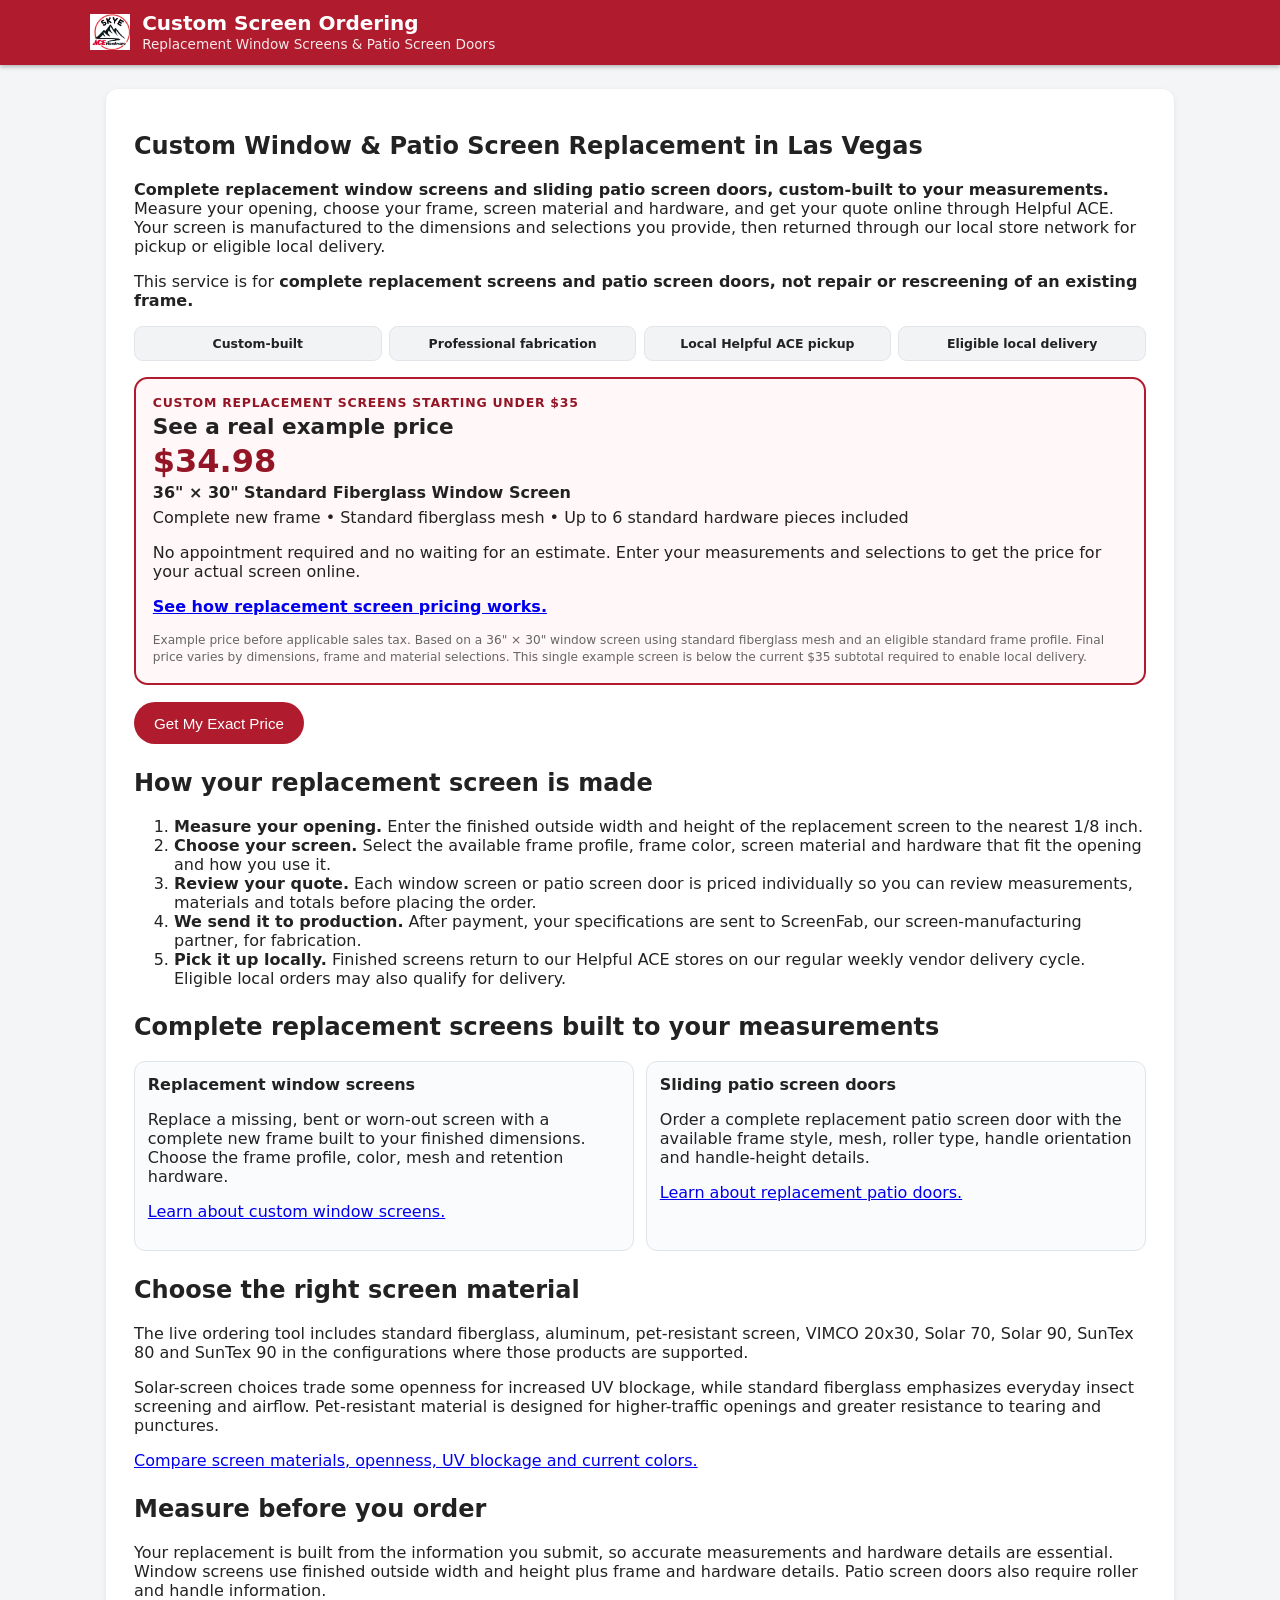
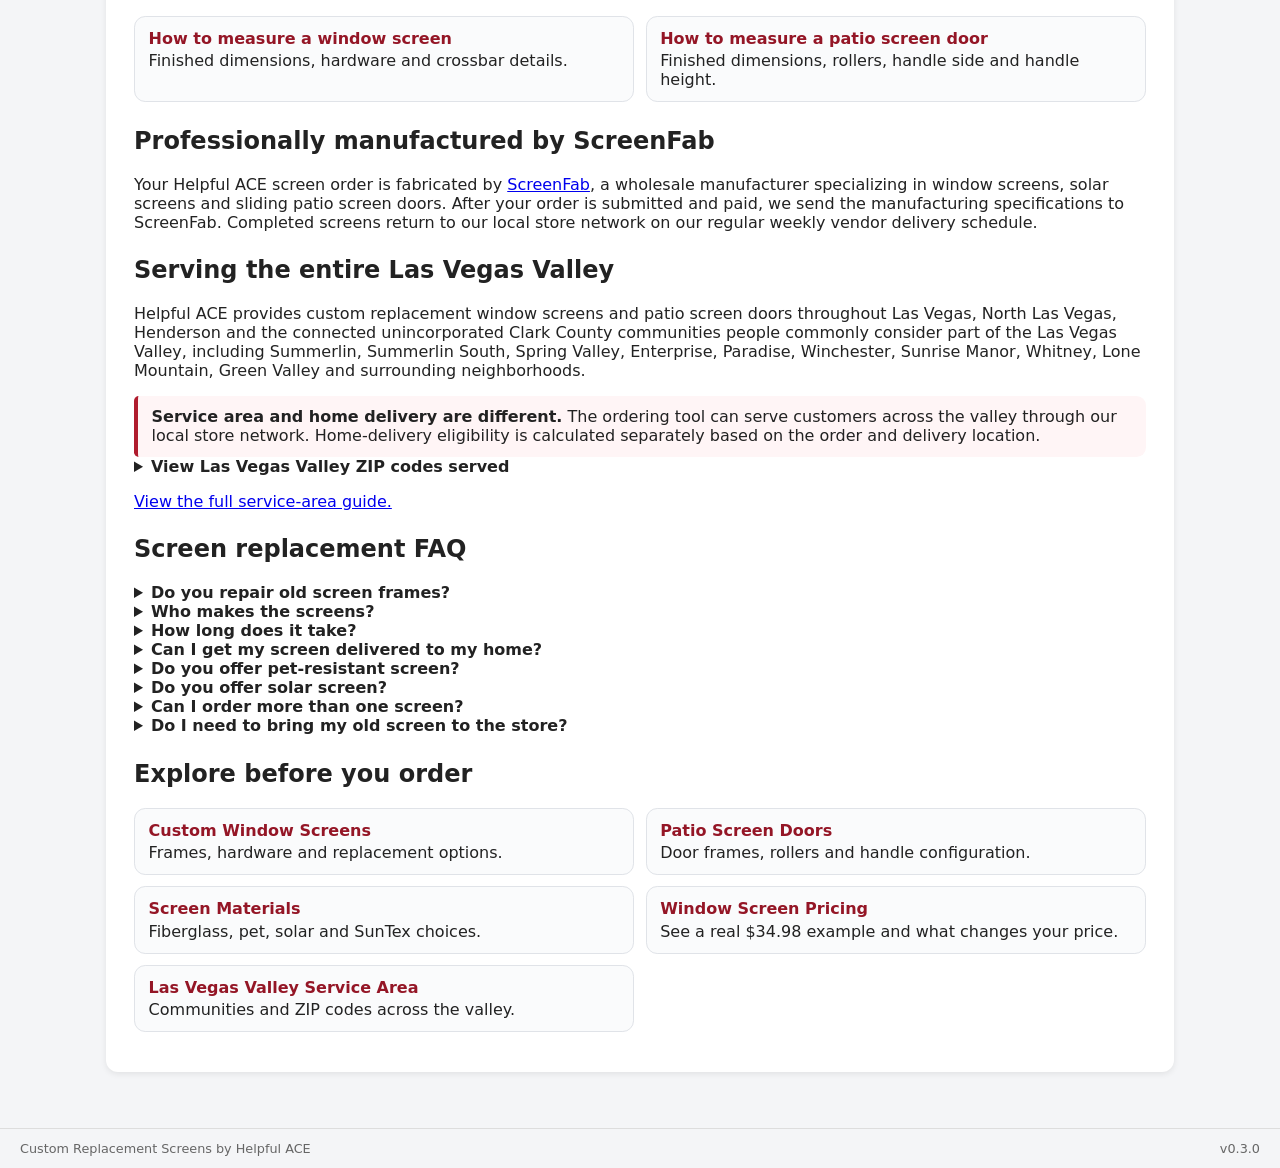
==== commit 352a1827: "Add real homepage pricing example" ====
--- a/index.html
+++ b/index.html
@@ -19,7 +19,7 @@
   <meta name="theme-color" content="#b01c2e" />
   <link rel="stylesheet" href="styles.css" />
   <style>
-    .seo-link-grid{display:grid;grid-template-columns:repeat(2,minmax(0,1fr));gap:.7rem;margin:1rem 0}.seo-link-card{display:block;border:1px solid #e0e3e8;border-radius:.7rem;padding:.75rem .85rem;text-decoration:none;color:#222;background:#fafbfc}.seo-link-card strong{display:block;color:#941626;margin-bottom:.2rem}.trust-strip-home{display:grid;grid-template-columns:repeat(4,minmax(0,1fr));gap:.45rem;margin:1rem 0}.trust-strip-home span{background:#f2f3f5;border:1px solid #e1e4e8;border-radius:.55rem;padding:.55rem;text-align:center;font-size:.78rem;font-weight:650}.home-seo-section{margin-top:1.55rem}.home-seo-grid{display:grid;grid-template-columns:repeat(2,minmax(0,1fr));gap:.75rem}.home-seo-tile{border:1px solid #e0e3e8;border-radius:.7rem;padding:.8rem;background:#fafbfc}.home-seo-tile h3{margin:.05rem 0 .3rem;font-size:1rem}.zip-list-home{font-size:.82rem;line-height:1.65;overflow-wrap:anywhere}.home-note{border-left:4px solid #b01c2e;background:#fff5f6;padding:.7rem .85rem;border-radius:.3rem .6rem .6rem .3rem}@media(max-width:640px){.seo-link-grid,.trust-strip-home,.home-seo-grid{grid-template-columns:1fr}}
+    .seo-link-grid{display:grid;grid-template-columns:repeat(2,minmax(0,1fr));gap:.7rem;margin:1rem 0}.seo-link-card{display:block;border:1px solid #e0e3e8;border-radius:.7rem;padding:.75rem .85rem;text-decoration:none;color:#222;background:#fafbfc}.seo-link-card strong{display:block;color:#941626;margin-bottom:.2rem}.trust-strip-home{display:grid;grid-template-columns:repeat(4,minmax(0,1fr));gap:.45rem;margin:1rem 0}.trust-strip-home span{background:#f2f3f5;border:1px solid #e1e4e8;border-radius:.55rem;padding:.55rem;text-align:center;font-size:.78rem;font-weight:650}.home-seo-section{margin-top:1.55rem}.home-seo-grid{display:grid;grid-template-columns:repeat(2,minmax(0,1fr));gap:.75rem}.home-seo-tile{border:1px solid #e0e3e8;border-radius:.7rem;padding:.8rem;background:#fafbfc}.home-seo-tile h3{margin:.05rem 0 .3rem;font-size:1rem}.zip-list-home{font-size:.82rem;line-height:1.65;overflow-wrap:anywhere}.home-note{border-left:4px solid #b01c2e;background:#fff5f6;padding:.7rem .85rem;border-radius:.3rem .6rem .6rem .3rem}.price-callout-home{margin:1rem 0 1.1rem;border:2px solid #b01c2e;border-radius:.85rem;padding:1rem 1.05rem;background:#fff7f8}.price-callout-home .price-kicker{margin:0 0 .25rem;font-size:.78rem;font-weight:800;letter-spacing:.06em;text-transform:uppercase;color:#941626}.price-callout-home h2{margin:.05rem 0 .35rem;font-size:1.35rem}.price-callout-home .price-number{font-size:2rem;font-weight:850;color:#941626;line-height:1}.price-callout-home .price-example{margin:.4rem 0 .3rem;font-weight:700}.price-callout-home .price-features{margin:.35rem 0 .55rem}.price-callout-home .price-fine{margin:.45rem 0 0;font-size:.76rem;color:#666;line-height:1.45}@media(max-width:640px){.seo-link-grid,.trust-strip-home,.home-seo-grid{grid-template-columns:1fr}.price-callout-home .price-number{font-size:1.7rem}}
   </style>
   <script type="application/ld+json">
   {
@@ -82,7 +82,17 @@
         <p><strong>Complete replacement window screens and sliding patio screen doors, custom-built to your measurements.</strong> Measure your opening, choose your frame, screen material and hardware, and get your quote online through Helpful ACE. Your screen is manufactured to the dimensions and selections you provide, then returned through our local store network for pickup or eligible local delivery.</p>
         <p>This service is for <strong>complete replacement screens and patio screen doors, not repair or rescreening of an existing frame.</strong></p>
         <div class="trust-strip-home"><span>Custom-built</span><span>Professional fabrication</span><span>Local Helpful ACE pickup</span><span>Eligible local delivery</span></div>
-        <button id="btnGetStarted" class="btn btn-primary">Build My Replacement Screen</button>
+        <div class="price-callout-home">
+          <p class="price-kicker">Custom replacement screens starting under $35</p>
+          <h2>See a real example price</h2>
+          <div class="price-number">$34.98</div>
+          <p class="price-example">36&quot; × 30&quot; Standard Fiberglass Window Screen</p>
+          <p class="price-features">Complete new frame • Standard fiberglass mesh • Up to 6 standard hardware pieces included</p>
+          <p>No appointment required and no waiting for an estimate. Enter your measurements and selections to get the price for your actual screen online.</p>
+          <p><a href="/window-screen-pricing-las-vegas"><strong>See how replacement screen pricing works.</strong></a></p>
+          <p class="price-fine">Example price before applicable sales tax. Based on a 36&quot; × 30&quot; window screen using standard fiberglass mesh and an eligible standard frame profile. Final price varies by dimensions, frame and material selections. This single example screen is below the current $35 subtotal required to enable local delivery.</p>
+        </div>
+        <button id="btnGetStarted" class="btn btn-primary">Get My Exact Price</button>
         <div class="home-seo-section">
           <h2>How your replacement screen is made</h2>
           <ol>
@@ -135,7 +145,7 @@
         </div>
         <div class="home-seo-section">
           <h2>Explore before you order</h2>
-          <div class="seo-link-grid"><a class="seo-link-card" href="/window-screens-las-vegas"><strong>Custom Window Screens</strong><span>Frames, hardware and replacement options.</span></a><a class="seo-link-card" href="/patio-screen-doors-las-vegas"><strong>Patio Screen Doors</strong><span>Door frames, rollers and handle configuration.</span></a><a class="seo-link-card" href="/screen-materials"><strong>Screen Materials</strong><span>Fiberglass, pet, solar and SunTex choices.</span></a><a class="seo-link-card" href="/las-vegas-valley-service-area"><strong>Las Vegas Valley Service Area</strong><span>Communities and ZIP codes across the valley.</span></a></div>
+          <div class="seo-link-grid"><a class="seo-link-card" href="/window-screens-las-vegas"><strong>Custom Window Screens</strong><span>Frames, hardware and replacement options.</span></a><a class="seo-link-card" href="/patio-screen-doors-las-vegas"><strong>Patio Screen Doors</strong><span>Door frames, rollers and handle configuration.</span></a><a class="seo-link-card" href="/screen-materials"><strong>Screen Materials</strong><span>Fiberglass, pet, solar and SunTex choices.</span></a><a class="seo-link-card" href="/window-screen-pricing-las-vegas"><strong>Window Screen Pricing</strong><span>See a real $34.98 example and what changes your price.</span></a><a class="seo-link-card" href="/las-vegas-valley-service-area"><strong>Las Vegas Valley Service Area</strong><span>Communities and ZIP codes across the valley.</span></a></div>
         </div>
       </div>
     </section>
